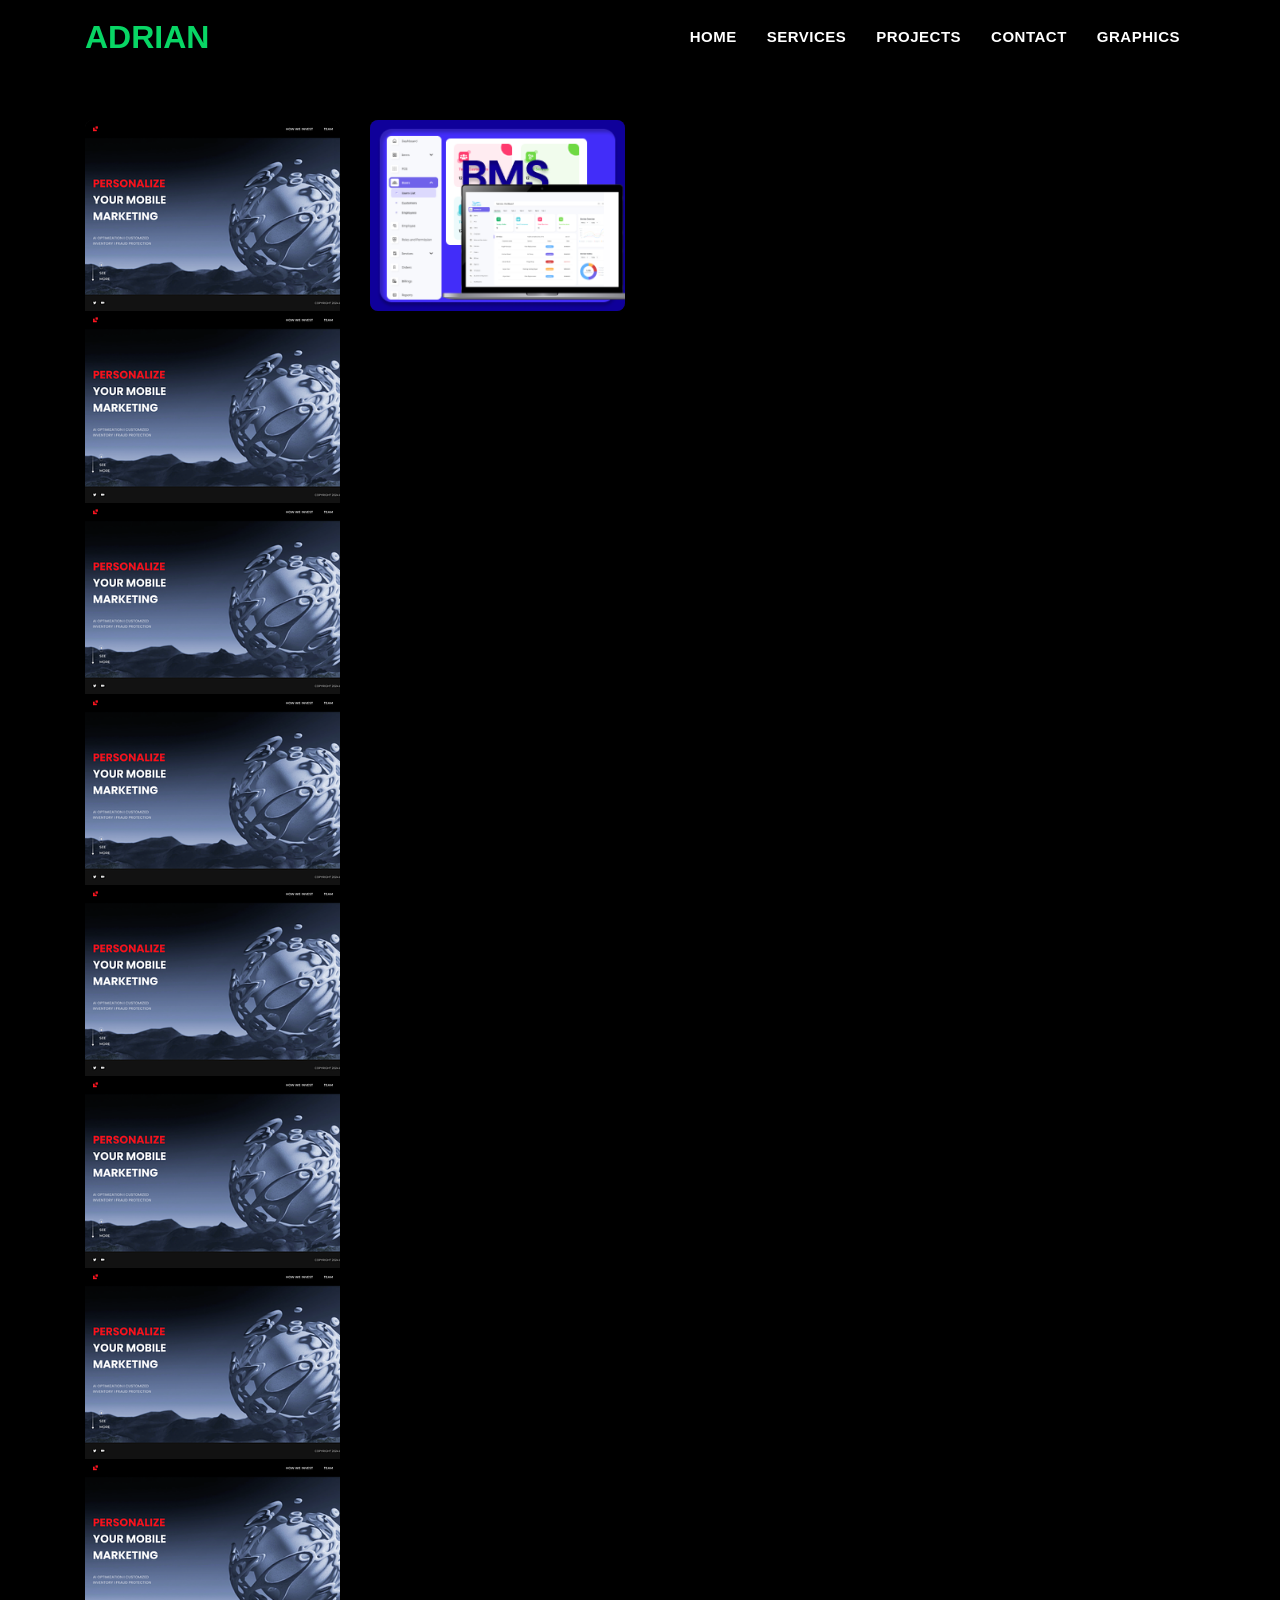
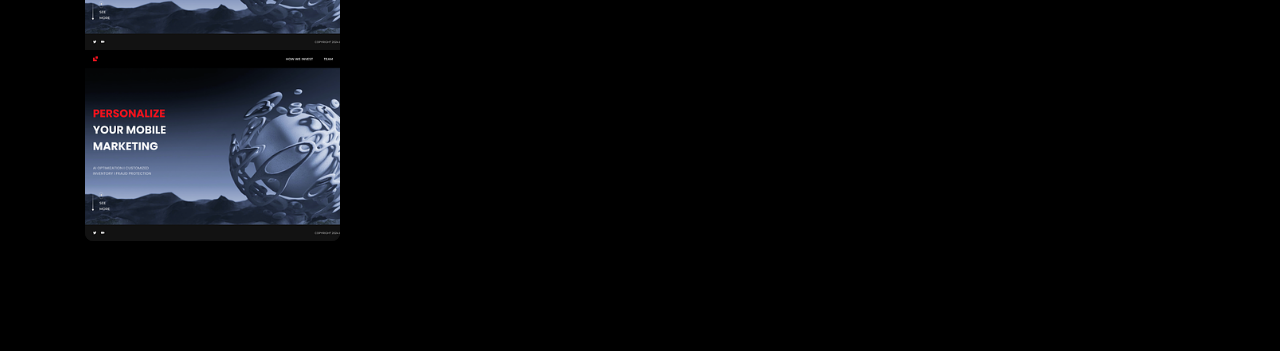
==== graphics.html @ 267a4283 "add" ====
<!DOCTYPE html>
<html lang="en">
	<head>
		<meta charset="utf-8">
    <meta name="viewport" content="width=device-width, initial-scale=1">
	<!-- Primary Meta Tags -->
<title>Adrian Kharel-Graphics</title>
<meta name="title" content="OG Image Generator &amp; Social Card Maker | Create Social Share Images | gleam.so">
<meta name="description" content="Create beautiful social share images (Open Graph/OG images) for your website and social media in seconds. No design skills needed.">
<meta name="keywords" content="og image generator, open graph image maker, social card maker, social share image generator, social media image creator, create social share images, social cards, social media images, open graph images, image generation">
<link rel="canonical" href="https://gleam.so">

<!-- Open Graph / Facebook -->
<meta property="og:type" content="website">
<meta property="og:url" content="https://www.facebook.com/adrian.kharel.11/">
<meta property="og:title" content="OG Image Generator &amp; Social Card Maker | Create Social Share Images | gleam.so">
<meta property="og:description" content="Create beautiful social share images (Open Graph/OG images) for your website and social media in seconds. No design skills needed.">
<meta property="og:image" content="https://gleam.so/og.png">



</head>
	<link rel="stylesheet" type="text/css" href="css/bootstrap.min.css">  
<link rel="icon" href="img/favicon.ico"/>		
<link rel="stylesheet" type="text/css" href="css/font-awesome.min.css">
<link rel="stylesheet" type="text/css" href="css/simple-line-icons.css">
<link rel="stylesheet" type="text/css" href="css/slicknav.css">
<link rel="stylesheet" type="text/css" href="css/owl.carousel.min.css">
<link rel="stylesheet" type="text/css" href="css/owl.theme.default.min.css">
<link rel="stylesheet" type="text/css" href="css/nivo-lightbox.css">
<link rel="stylesheet" type="text/css" href="css/animated-headline.css">
<link rel="stylesheet" type="text/css" href="css/normalize.css">
<link rel="stylesheet" type="text/css" href="css/animate.css">
<link rel="stylesheet" type="text/css" href="css/main.css">
<link rel="stylesheet" type="text/css" href="css/responsive.css">

  
      
		
		
		<!-- START NAVBAR -->
			<nav class="navbar navbar-toggleable-sm fixed-top navbar-light bg-faded site-navigation dark_bg_menu">
				<div class="container">
					<a class="navbar-brand" href="index.html"><p>ADRIAN</p></a>          
				    <button class="navbar-toggler" type="button" data-toggle="collapse" data-target="#navbarCollapse" aria-controls="navbarCollapse" aria-expanded="false" aria-label="Toggle navigation">
						<span class="navbar-toggler-icon"></span>
				    </button>
				    <div class="collapse navbar-collapse justify-content-end" id="navbarCollapse">
						<ul class="navbar-nav">
						  <li class="nav-item"><a class="nav-link" href="index.html">Home</a></li>
						 
						  <li class="nav-item"><a class="nav-link" href="#services">Services</a></li>						  			
						  <li class="nav-item"><a class="nav-link" href="#blog">Projects</a></li>			
						  <li class="nav-item"><a class="nav-link" href="#contact">Contact</a></li>
						  <li class="nav-item"><a class="nav-link" href="graphics.html">Graphics</a></li>
						</ul>
				    </div>
				</div>
			</nav>      
		<!-- END NAVBAR -->
		
	
	
		
		
		<section id="portfolio" class="section-padding">
    <div class="container">
        <div class="row">
            <div class="col-lg-3 col-md-4 col-sm-6 col-xs-12">
                <div class="portfolio-box">
                   
                        <img src="img/b2.png" class="img-responsive" alt="Portfolio Work 1">
                          <img src="img/b2.png" class="img-responsive" alt="Portfolio Work 1">
                            <img src="img/b2.png" class="img-responsive" alt="Portfolio Work 1">
                              <img src="img/b2.png" class="img-responsive" alt="Portfolio Work 1">
                                <img src="img/b2.png" class="img-responsive" alt="Portfolio Work 1">
                                  <img src="img/b2.png" class="img-responsive" alt="Portfolio Work 1">
                                    <img src="img/b2.png" class="img-responsive" alt="Portfolio Work 1">
                                      <img src="img/b2.png" class="img-responsive" alt="Portfolio Work 1">
                                        <img src="img/b2.png" class="img-responsive" alt="Portfolio Work 1">
                        <div class="portfolio-overlay">
                            <i class="fa fa-plus"></i>
                        </div>
                    </a>
                </div>
            </div>
            
            <div class="col-lg-3 col-md-4 col-sm-6 col-xs-12">
                <div class="portfolio-box">
                    <a href="img/b3.png" class="portfolio-link">
                        <img src="img/b4.png" class="img-responsive" alt="Portfolio Work 2">
                        <div class="portfolio-overlay"></div>
                    </a>
                </div>
            </div>

            </div>
    </div>
</section>

      

		<!-- jQuery first, then Popper.js, then Bootstrap JS -->
		<script src="js/jquery-min.js"></script>
<script src="js/popper.min.js"></script>
<script src="js/bootstrap.min.js"></script>
<script src="js/modernizr-2.8.3.min.js"></script>
<script src="js/particles.min.js"></script>
<script src="js/app.js"></script>
<script src="js/jquery.nav.js"></script>
<script src="js/smooth-scroll.js"></script>
<script src="js/owl.carousel.min.js"></script>
<script src="js/jquery.mixitup.js"></script>
<script src="js/animated-headline.js"></script>
<script src="js/jquery.counterup.min.js"></script>
<script src="js/waypoints.min.js"></script>
<script src="js/wow.js"></script>
<script src="js/jquery.easing.min.js"></script>
<script src="js/nivo-lightbox.js"></script>
<script src="js/form-contact.js"></script>
<script src="js/main.js"></script>
</script>
		
	</body>
</html>
---- css/animated-headline.css ----
.cd-title {
  position: relative;
}

.cd-intro {
  width: 90%;
  max-width: 768px;
  text-align: center;
}

.cd-intro {
  margin: 4em auto;
}
@media only screen and (min-width: 768px) {
  .cd-intro {
    margin: 5em auto;
  }
}
@media only screen and (min-width: 1170px) {
  .cd-intro {
    margin: 6em auto;
  }
}

.cd-words-wrapper {
  display: inline-block;
  position: relative;
  text-align: left;
}
.cd-words-wrapper b {
  display: inline-block;
  position: absolute;
  white-space: nowrap;
  left: 0;
  top: 0;
}
.cd-words-wrapper b.is-visible {
  position: relative;
}
.no-js .cd-words-wrapper b {
  opacity: 0;
}
.no-js .cd-words-wrapper b.is-visible {
  opacity: 1;
}

/* -------------------------------- 

xrotate-1 

-------------------------------- */
.cd-headline.rotate-1 .cd-words-wrapper {
  -webkit-perspective: 300px;
  -moz-perspective: 300px;
  perspective: 300px;
}
.cd-headline.rotate-1 b {
  opacity: 0;
  -webkit-transform-origin: 50% 100%;
  -moz-transform-origin: 50% 100%;
  -ms-transform-origin: 50% 100%;
  -o-transform-origin: 50% 100%;
  transform-origin: 50% 100%;
  -webkit-transform: rotateX(180deg);
  -moz-transform: rotateX(180deg);
  -ms-transform: rotateX(180deg);
  -o-transform: rotateX(180deg);
  transform: rotateX(180deg);
}
.cd-headline.rotate-1 b.is-visible {
  opacity: 1;
  -webkit-transform: rotateX(0deg);
  -moz-transform: rotateX(0deg);
  -ms-transform: rotateX(0deg);
  -o-transform: rotateX(0deg);
  transform: rotateX(0deg);
  -webkit-animation: cd-rotate-1-in 1.2s;
  -moz-animation: cd-rotate-1-in 1.2s;
  animation: cd-rotate-1-in 1.2s;
}
.cd-headline.rotate-1 b.is-hidden {
  -webkit-transform: rotateX(180deg);
  -moz-transform: rotateX(180deg);
  -ms-transform: rotateX(180deg);
  -o-transform: rotateX(180deg);
  transform: rotateX(180deg);
  -webkit-animation: cd-rotate-1-out 1.2s;
  -moz-animation: cd-rotate-1-out 1.2s;
  animation: cd-rotate-1-out 1.2s;
}

@-webkit-keyframes cd-rotate-1-in {
  0% {
    -webkit-transform: rotateX(180deg);
    opacity: 0;
  }
  35% {
    -webkit-transform: rotateX(120deg);
    opacity: 0;
  }
  65% {
    opacity: 0;
  }
  100% {
    -webkit-transform: rotateX(360deg);
    opacity: 1;
  }
}
@-moz-keyframes cd-rotate-1-in {
  0% {
    -moz-transform: rotateX(180deg);
    opacity: 0;
  }
  35% {
    -moz-transform: rotateX(120deg);
    opacity: 0;
  }
  65% {
    opacity: 0;
  }
  100% {
    -moz-transform: rotateX(360deg);
    opacity: 1;
  }
}
@keyframes cd-rotate-1-in {
  0% {
    -webkit-transform: rotateX(180deg);
    -moz-transform: rotateX(180deg);
    -ms-transform: rotateX(180deg);
    -o-transform: rotateX(180deg);
    transform: rotateX(180deg);
    opacity: 0;
  }
  35% {
    -webkit-transform: rotateX(120deg);
    -moz-transform: rotateX(120deg);
    -ms-transform: rotateX(120deg);
    -o-transform: rotateX(120deg);
    transform: rotateX(120deg);
    opacity: 0;
  }
  65% {
    opacity: 0;
  }
  100% {
    -webkit-transform: rotateX(360deg);
    -moz-transform: rotateX(360deg);
    -ms-transform: rotateX(360deg);
    -o-transform: rotateX(360deg);
    transform: rotateX(360deg);
    opacity: 1;
  }
}
@-webkit-keyframes cd-rotate-1-out {
  0% {
    -webkit-transform: rotateX(0deg);
    opacity: 1;
  }
  35% {
    -webkit-transform: rotateX(-40deg);
    opacity: 1;
  }
  65% {
    opacity: 0;
  }
  100% {
    -webkit-transform: rotateX(180deg);
    opacity: 0;
  }
}
@-moz-keyframes cd-rotate-1-out {
  0% {
    -moz-transform: rotateX(0deg);
    opacity: 1;
  }
  35% {
    -moz-transform: rotateX(-40deg);
    opacity: 1;
  }
  65% {
    opacity: 0;
  }
  100% {
    -moz-transform: rotateX(180deg);
    opacity: 0;
  }
}
@keyframes cd-rotate-1-out {
  0% {
    -webkit-transform: rotateX(0deg);
    -moz-transform: rotateX(0deg);
    -ms-transform: rotateX(0deg);
    -o-transform: rotateX(0deg);
    transform: rotateX(0deg);
    opacity: 1;
  }
  35% {
    -webkit-transform: rotateX(-40deg);
    -moz-transform: rotateX(-40deg);
    -ms-transform: rotateX(-40deg);
    -o-transform: rotateX(-40deg);
    transform: rotateX(-40deg);
    opacity: 1;
  }
  65% {
    opacity: 0;
  }
  100% {
    -webkit-transform: rotateX(180deg);
    -moz-transform: rotateX(180deg);
    -ms-transform: rotateX(180deg);
    -o-transform: rotateX(180deg);
    transform: rotateX(180deg);
    opacity: 0;
  }
}
/* -------------------------------- 

xtype 

-------------------------------- */
.cd-headline.type .cd-words-wrapper {
  vertical-align: top;
  overflow: hidden;
}
.cd-headline.type .cd-words-wrapper::after {
  /* vertical bar */
  content: '';
  position: absolute;
  right: 0;
  top: 50%;
  bottom: auto;
  -webkit-transform: translateY(-50%);
  -moz-transform: translateY(-50%);
  -ms-transform: translateY(-50%);
  -o-transform: translateY(-50%);
  transform: translateY(-50%);
  height: 90%;
  width: 1px;
  background-color: #aebcb9;
}
.cd-headline.type .cd-words-wrapper.waiting::after {
  -webkit-animation: cd-pulse 1s infinite;
  -moz-animation: cd-pulse 1s infinite;
  animation: cd-pulse 1s infinite;
}
.cd-headline.type .cd-words-wrapper.selected {
  background-color: #aebcb9;
}
.cd-headline.type .cd-words-wrapper.selected::after {
  visibility: hidden;
}
.cd-headline.type .cd-words-wrapper.selected b {
  color: #0d0d0d;
}
.cd-headline.type b {
  visibility: hidden;
}
.cd-headline.type b.is-visible {
  visibility: visible;
}
.cd-headline.type i {
  position: absolute;
  visibility: hidden;
}
.cd-headline.type i.in {
  position: relative;
  visibility: visible;
}

@-webkit-keyframes cd-pulse {
  0% {
    -webkit-transform: translateY(-50%) scale(1);
    opacity: 1;
  }
  40% {
    -webkit-transform: translateY(-50%) scale(0.9);
    opacity: 0;
  }
  100% {
    -webkit-transform: translateY(-50%) scale(0);
    opacity: 0;
  }
}
@-moz-keyframes cd-pulse {
  0% {
    -moz-transform: translateY(-50%) scale(1);
    opacity: 1;
  }
  40% {
    -moz-transform: translateY(-50%) scale(0.9);
    opacity: 0;
  }
  100% {
    -moz-transform: translateY(-50%) scale(0);
    opacity: 0;
  }
}
@keyframes cd-pulse {
  0% {
    -webkit-transform: translateY(-50%) scale(1);
    -moz-transform: translateY(-50%) scale(1);
    -ms-transform: translateY(-50%) scale(1);
    -o-transform: translateY(-50%) scale(1);
    transform: translateY(-50%) scale(1);
    opacity: 1;
  }
  40% {
    -webkit-transform: translateY(-50%) scale(0.9);
    -moz-transform: translateY(-50%) scale(0.9);
    -ms-transform: translateY(-50%) scale(0.9);
    -o-transform: translateY(-50%) scale(0.9);
    transform: translateY(-50%) scale(0.9);
    opacity: 0;
  }
  100% {
    -webkit-transform: translateY(-50%) scale(0);
    -moz-transform: translateY(-50%) scale(0);
    -ms-transform: translateY(-50%) scale(0);
    -o-transform: translateY(-50%) scale(0);
    transform: translateY(-50%) scale(0);
    opacity: 0;
  }
}
/* -------------------------------- 

xrotate-2 

-------------------------------- */
.cd-headline.rotate-2 .cd-words-wrapper {
  -webkit-perspective: 300px;
  -moz-perspective: 300px;
  perspective: 300px;
}
.cd-headline.rotate-2 i, .cd-headline.rotate-2 em {
  display: inline-block;
  -webkit-backface-visibility: hidden;
  backface-visibility: hidden;
}
.cd-headline.rotate-2 b {
  opacity: 0;
}
.cd-headline.rotate-2 i {
  -webkit-transform-style: preserve-3d;
  -moz-transform-style: preserve-3d;
  -ms-transform-style: preserve-3d;
  -o-transform-style: preserve-3d;
  transform-style: preserve-3d;
  -webkit-transform: translateZ(-20px) rotateX(90deg);
  -moz-transform: translateZ(-20px) rotateX(90deg);
  -ms-transform: translateZ(-20px) rotateX(90deg);
  -o-transform: translateZ(-20px) rotateX(90deg);
  transform: translateZ(-20px) rotateX(90deg);
  opacity: 0;
}
.is-visible .cd-headline.rotate-2 i {
  opacity: 1;
}
.cd-headline.rotate-2 i.in {
  -webkit-animation: cd-rotate-2-in 0.4s forwards;
  -moz-animation: cd-rotate-2-in 0.4s forwards;
  animation: cd-rotate-2-in 0.4s forwards;
}
.cd-headline.rotate-2 i.out {
  -webkit-animation: cd-rotate-2-out 0.4s forwards;
  -moz-animation: cd-rotate-2-out 0.4s forwards;
  animation: cd-rotate-2-out 0.4s forwards;
}
.cd-headline.rotate-2 em {
  -webkit-transform: translateZ(20px);
  -moz-transform: translateZ(20px);
  -ms-transform: translateZ(20px);
  -o-transform: translateZ(20px);
  transform: translateZ(20px);
}

.no-csstransitions .cd-headline.rotate-2 i {
  -webkit-transform: rotateX(0deg);
  -moz-transform: rotateX(0deg);
  -ms-transform: rotateX(0deg);
  -o-transform: rotateX(0deg);
  transform: rotateX(0deg);
  opacity: 0;
}
.no-csstransitions .cd-headline.rotate-2 i em {
  -webkit-transform: scale(1);
  -moz-transform: scale(1);
  -ms-transform: scale(1);
  -o-transform: scale(1);
  transform: scale(1);
}

.no-csstransitions .cd-headline.rotate-2 .is-visible i {
  opacity: 1;
}

@-webkit-keyframes cd-rotate-2-in {
  0% {
    opacity: 0;
    -webkit-transform: translateZ(-20px) rotateX(90deg);
  }
  60% {
    opacity: 1;
    -webkit-transform: translateZ(-20px) rotateX(-10deg);
  }
  100% {
    opacity: 1;
    -webkit-transform: translateZ(-20px) rotateX(0deg);
  }
}
@-moz-keyframes cd-rotate-2-in {
  0% {
    opacity: 0;
    -moz-transform: translateZ(-20px) rotateX(90deg);
  }
  60% {
    opacity: 1;
    -moz-transform: translateZ(-20px) rotateX(-10deg);
  }
  100% {
    opacity: 1;
    -moz-transform: translateZ(-20px) rotateX(0deg);
  }
}
@keyframes cd-rotate-2-in {
  0% {
    opacity: 0;
    -webkit-transform: translateZ(-20px) rotateX(90deg);
    -moz-transform: translateZ(-20px) rotateX(90deg);
    -ms-transform: translateZ(-20px) rotateX(90deg);
    -o-transform: translateZ(-20px) rotateX(90deg);
    transform: translateZ(-20px) rotateX(90deg);
  }
  60% {
    opacity: 1;
    -webkit-transform: translateZ(-20px) rotateX(-10deg);
    -moz-transform: translateZ(-20px) rotateX(-10deg);
    -ms-transform: translateZ(-20px) rotateX(-10deg);
    -o-transform: translateZ(-20px) rotateX(-10deg);
    transform: translateZ(-20px) rotateX(-10deg);
  }
  100% {
    opacity: 1;
    -webkit-transform: translateZ(-20px) rotateX(0deg);
    -moz-transform: translateZ(-20px) rotateX(0deg);
    -ms-transform: translateZ(-20px) rotateX(0deg);
    -o-transform: translateZ(-20px) rotateX(0deg);
    transform: translateZ(-20px) rotateX(0deg);
  }
}
@-webkit-keyframes cd-rotate-2-out {
  0% {
    opacity: 1;
    -webkit-transform: translateZ(-20px) rotateX(0);
  }
  60% {
    opacity: 0;
    -webkit-transform: translateZ(-20px) rotateX(-100deg);
  }
  100% {
    opacity: 0;
    -webkit-transform: translateZ(-20px) rotateX(-90deg);
  }
}
@-moz-keyframes cd-rotate-2-out {
  0% {
    opacity: 1;
    -moz-transform: translateZ(-20px) rotateX(0);
  }
  60% {
    opacity: 0;
    -moz-transform: translateZ(-20px) rotateX(-100deg);
  }
  100% {
    opacity: 0;
    -moz-transform: translateZ(-20px) rotateX(-90deg);
  }
}
@keyframes cd-rotate-2-out {
  0% {
    opacity: 1;
    -webkit-transform: translateZ(-20px) rotateX(0);
    -moz-transform: translateZ(-20px) rotateX(0);
    -ms-transform: translateZ(-20px) rotateX(0);
    -o-transform: translateZ(-20px) rotateX(0);
    transform: translateZ(-20px) rotateX(0);
  }
  60% {
    opacity: 0;
    -webkit-transform: translateZ(-20px) rotateX(-100deg);
    -moz-transform: translateZ(-20px) rotateX(-100deg);
    -ms-transform: translateZ(-20px) rotateX(-100deg);
    -o-transform: translateZ(-20px) rotateX(-100deg);
    transform: translateZ(-20px) rotateX(-100deg);
  }
  100% {
    opacity: 0;
    -webkit-transform: translateZ(-20px) rotateX(-90deg);
    -moz-transform: translateZ(-20px) rotateX(-90deg);
    -ms-transform: translateZ(-20px) rotateX(-90deg);
    -o-transform: translateZ(-20px) rotateX(-90deg);
    transform: translateZ(-20px) rotateX(-90deg);
  }
}
/* -------------------------------- 

xloading-bar 

-------------------------------- */
.cd-headline.loading-bar span {
  display: inline-block;
  padding: .2em 0;
}
.cd-headline.loading-bar .cd-words-wrapper {
  overflow: hidden;
  vertical-align: top;
}
.cd-headline.loading-bar .cd-words-wrapper::after {
  /* loading bar */
  content: '';
  position: absolute;
  left: 0;
  bottom: 0;
  height: 3px;
  width: 0;
  background: #0096a7;
  z-index: 2;
  -webkit-transition: width 0.3s -0.1s;
  -moz-transition: width 0.3s -0.1s;
  transition: width 0.3s -0.1s;
}
.cd-headline.loading-bar .cd-words-wrapper.is-loading::after {
  width: 100%;
  -webkit-transition: width 3s;
  -moz-transition: width 3s;
  transition: width 3s;
}
.cd-headline.loading-bar b {
  top: .2em;
  opacity: 0;
  -webkit-transition: opacity 0.3s;
  -moz-transition: opacity 0.3s;
  transition: opacity 0.3s;
}
.cd-headline.loading-bar b.is-visible {
  opacity: 1;
  top: 0;
}

/* -------------------------------- 

xslide 

-------------------------------- */
.cd-headline.slide span {
  display: inline-block;
  padding: .2em 0;
}
.cd-headline.slide .cd-words-wrapper {
  overflow: hidden;
  vertical-align: top;
}
.cd-headline.slide b {
  opacity: 0;
  top: .2em;
}
.cd-headline.slide b.is-visible {
  top: 0;
  opacity: 1;
  -webkit-animation: slide-in 0.6s;
  -moz-animation: slide-in 0.6s;
  animation: slide-in 0.6s;
}
.cd-headline.slide b.is-hidden {
  -webkit-animation: slide-out 0.6s;
  -moz-animation: slide-out 0.6s;
  animation: slide-out 0.6s;
}

@-webkit-keyframes slide-in {
  0% {
    opacity: 0;
    -webkit-transform: translateY(-100%);
  }
  60% {
    opacity: 1;
    -webkit-transform: translateY(20%);
  }
  100% {
    opacity: 1;
    -webkit-transform: translateY(0);
  }
}
@-moz-keyframes slide-in {
  0% {
    opacity: 0;
    -moz-transform: translateY(-100%);
  }
  60% {
    opacity: 1;
    -moz-transform: translateY(20%);
  }
  100% {
    opacity: 1;
    -moz-transform: translateY(0);
  }
}
@keyframes slide-in {
  0% {
    opacity: 0;
    -webkit-transform: translateY(-100%);
    -moz-transform: translateY(-100%);
    -ms-transform: translateY(-100%);
    -o-transform: translateY(-100%);
    transform: translateY(-100%);
  }
  60% {
    opacity: 1;
    -webkit-transform: translateY(20%);
    -moz-transform: translateY(20%);
    -ms-transform: translateY(20%);
    -o-transform: translateY(20%);
    transform: translateY(20%);
  }
  100% {
    opacity: 1;
    -webkit-transform: translateY(0);
    -moz-transform: translateY(0);
    -ms-transform: translateY(0);
    -o-transform: translateY(0);
    transform: translateY(0);
  }
}
@-webkit-keyframes slide-out {
  0% {
    opacity: 1;
    -webkit-transform: translateY(0);
  }
  60% {
    opacity: 0;
    -webkit-transform: translateY(120%);
  }
  100% {
    opacity: 0;
    -webkit-transform: translateY(100%);
  }
}
@-moz-keyframes slide-out {
  0% {
    opacity: 1;
    -moz-transform: translateY(0);
  }
  60% {
    opacity: 0;
    -moz-transform: translateY(120%);
  }
  100% {
    opacity: 0;
    -moz-transform: translateY(100%);
  }
}
@keyframes slide-out {
  0% {
    opacity: 1;
    -webkit-transform: translateY(0);
    -moz-transform: translateY(0);
    -ms-transform: translateY(0);
    -o-transform: translateY(0);
    transform: translateY(0);
  }
  60% {
    opacity: 0;
    -webkit-transform: translateY(120%);
    -moz-transform: translateY(120%);
    -ms-transform: translateY(120%);
    -o-transform: translateY(120%);
    transform: translateY(120%);
  }
  100% {
    opacity: 0;
    -webkit-transform: translateY(100%);
    -moz-transform: translateY(100%);
    -ms-transform: translateY(100%);
    -o-transform: translateY(100%);
    transform: translateY(100%);
  }
}
/* -------------------------------- 

xclip 

-------------------------------- */
.cd-headline.clip span {
  display: inline-block;
  padding: .2em 0;
}
.cd-headline.clip .cd-words-wrapper {
  overflow: hidden;
  vertical-align: top;
}
.cd-headline.clip .cd-words-wrapper::after {
  /* line */
  content: '';
  position: absolute;
  top: 0;
  right: 0;
  width: 2px;
  height: 100%;
  background-color: #aebcb9;
}
.cd-headline.clip b {
  opacity: 0;
}
.cd-headline.clip b.is-visible {
  opacity: 1;
}

/* -------------------------------- 

xzoom 

-------------------------------- */
.cd-headline.zoom .cd-words-wrapper {
  -webkit-perspective: 300px;
  -moz-perspective: 300px;
  perspective: 300px;
}
.cd-headline.zoom b {
  opacity: 0;
}
.cd-headline.zoom b.is-visible {
  opacity: 1;
  -webkit-animation: zoom-in 0.8s;
  -moz-animation: zoom-in 0.8s;
  animation: zoom-in 0.8s;
}
.cd-headline.zoom b.is-hidden {
  -webkit-animation: zoom-out 0.8s;
  -moz-animation: zoom-out 0.8s;
  animation: zoom-out 0.8s;
}

@-webkit-keyframes zoom-in {
  0% {
    opacity: 0;
    -webkit-transform: translateZ(100px);
  }
  100% {
    opacity: 1;
    -webkit-transform: translateZ(0);
  }
}
@-moz-keyframes zoom-in {
  0% {
    opacity: 0;
    -moz-transform: translateZ(100px);
  }
  100% {
    opacity: 1;
    -moz-transform: translateZ(0);
  }
}
@keyframes zoom-in {
  0% {
    opacity: 0;
    -webkit-transform: translateZ(100px);
    -moz-transform: translateZ(100px);
    -ms-transform: translateZ(100px);
    -o-transform: translateZ(100px);
    transform: translateZ(100px);
  }
  100% {
    opacity: 1;
    -webkit-transform: translateZ(0);
    -moz-transform: translateZ(0);
    -ms-transform: translateZ(0);
    -o-transform: translateZ(0);
    transform: translateZ(0);
  }
}
@-webkit-keyframes zoom-out {
  0% {
    opacity: 1;
    -webkit-transform: translateZ(0);
  }
  100% {
    opacity: 0;
    -webkit-transform: translateZ(-100px);
  }
}
@-moz-keyframes zoom-out {
  0% {
    opacity: 1;
    -moz-transform: translateZ(0);
  }
  100% {
    opacity: 0;
    -moz-transform: translateZ(-100px);
  }
}
@keyframes zoom-out {
  0% {
    opacity: 1;
    -webkit-transform: translateZ(0);
    -moz-transform: translateZ(0);
    -ms-transform: translateZ(0);
    -o-transform: translateZ(0);
    transform: translateZ(0);
  }
  100% {
    opacity: 0;
    -webkit-transform: translateZ(-100px);
    -moz-transform: translateZ(-100px);
    -ms-transform: translateZ(-100px);
    -o-transform: translateZ(-100px);
    transform: translateZ(-100px);
  }
}
/* -------------------------------- 

xrotate-3 

-------------------------------- */
.cd-headline.rotate-3 .cd-words-wrapper {
  -webkit-perspective: 300px;
  -moz-perspective: 300px;
  perspective: 300px;
}
.cd-headline.rotate-3 b {
  opacity: 0;
}
.cd-headline.rotate-3 i {
  display: inline-block;
  -webkit-transform: rotateY(180deg);
  -moz-transform: rotateY(180deg);
  -ms-transform: rotateY(180deg);
  -o-transform: rotateY(180deg);
  transform: rotateY(180deg);
  -webkit-backface-visibility: hidden;
  backface-visibility: hidden;
}
.is-visible .cd-headline.rotate-3 i {
  -webkit-transform: rotateY(0deg);
  -moz-transform: rotateY(0deg);
  -ms-transform: rotateY(0deg);
  -o-transform: rotateY(0deg);
  transform: rotateY(0deg);
}
.cd-headline.rotate-3 i.in {
  -webkit-animation: cd-rotate-3-in 0.6s forwards;
  -moz-animation: cd-rotate-3-in 0.6s forwards;
  animation: cd-rotate-3-in 0.6s forwards;
}
.cd-headline.rotate-3 i.out {
  -webkit-animation: cd-rotate-3-out 0.6s forwards;
  -moz-animation: cd-rotate-3-out 0.6s forwards;
  animation: cd-rotate-3-out 0.6s forwards;
}

.no-csstransitions .cd-headline.rotate-3 i {
  -webkit-transform: rotateY(0deg);
  -moz-transform: rotateY(0deg);
  -ms-transform: rotateY(0deg);
  -o-transform: rotateY(0deg);
  transform: rotateY(0deg);
  opacity: 0;
}

.no-csstransitions .cd-headline.rotate-3 .is-visible i {
  opacity: 1;
}

@-webkit-keyframes cd-rotate-3-in {
  0% {
    -webkit-transform: rotateY(180deg);
  }
  100% {
    -webkit-transform: rotateY(0deg);
  }
}
@-moz-keyframes cd-rotate-3-in {
  0% {
    -moz-transform: rotateY(180deg);
  }
  100% {
    -moz-transform: rotateY(0deg);
  }
}
@keyframes cd-rotate-3-in {
  0% {
    -webkit-transform: rotateY(180deg);
    -moz-transform: rotateY(180deg);
    -ms-transform: rotateY(180deg);
    -o-transform: rotateY(180deg);
    transform: rotateY(180deg);
  }
  100% {
    -webkit-transform: rotateY(0deg);
    -moz-transform: rotateY(0deg);
    -ms-transform: rotateY(0deg);
    -o-transform: rotateY(0deg);
    transform: rotateY(0deg);
  }
}
@-webkit-keyframes cd-rotate-3-out {
  0% {
    -webkit-transform: rotateY(0);
  }
  100% {
    -webkit-transform: rotateY(-180deg);
  }
}
@-moz-keyframes cd-rotate-3-out {
  0% {
    -moz-transform: rotateY(0);
  }
  100% {
    -moz-transform: rotateY(-180deg);
  }
}
@keyframes cd-rotate-3-out {
  0% {
    -webkit-transform: rotateY(0);
    -moz-transform: rotateY(0);
    -ms-transform: rotateY(0);
    -o-transform: rotateY(0);
    transform: rotateY(0);
  }
  100% {
    -webkit-transform: rotateY(-180deg);
    -moz-transform: rotateY(-180deg);
    -ms-transform: rotateY(-180deg);
    -o-transform: rotateY(-180deg);
    transform: rotateY(-180deg);
  }
}
/* -------------------------------- 

xscale 

-------------------------------- */
.cd-headline.scale b {
  opacity: 0;
}
.cd-headline.scale i {
  display: inline-block;
  opacity: 0;
  -webkit-transform: scale(0);
  -moz-transform: scale(0);
  -ms-transform: scale(0);
  -o-transform: scale(0);
  transform: scale(0);
}
.is-visible .cd-headline.scale i {
  opacity: 1;
}
.cd-headline.scale i.in {
  -webkit-animation: scale-up 0.6s forwards;
  -moz-animation: scale-up 0.6s forwards;
  animation: scale-up 0.6s forwards;
}
.cd-headline.scale i.out {
  -webkit-animation: scale-down 0.6s forwards;
  -moz-animation: scale-down 0.6s forwards;
  animation: scale-down 0.6s forwards;
}

.no-csstransitions .cd-headline.scale i {
  -webkit-transform: scale(1);
  -moz-transform: scale(1);
  -ms-transform: scale(1);
  -o-transform: scale(1);
  transform: scale(1);
  opacity: 0;
}

.no-csstransitions .cd-headline.scale .is-visible i {
  opacity: 1;
}

@-webkit-keyframes scale-up {
  0% {
    -webkit-transform: scale(0);
    opacity: 0;
  }
  60% {
    -webkit-transform: scale(1.2);
    opacity: 1;
  }
  100% {
    -webkit-transform: scale(1);
    opacity: 1;
  }
}
@-moz-keyframes scale-up {
  0% {
    -moz-transform: scale(0);
    opacity: 0;
  }
  60% {
    -moz-transform: scale(1.2);
    opacity: 1;
  }
  100% {
    -moz-transform: scale(1);
    opacity: 1;
  }
}
@keyframes scale-up {
  0% {
    -webkit-transform: scale(0);
    -moz-transform: scale(0);
    -ms-transform: scale(0);
    -o-transform: scale(0);
    transform: scale(0);
    opacity: 0;
  }
  60% {
    -webkit-transform: scale(1.2);
    -moz-transform: scale(1.2);
    -ms-transform: scale(1.2);
    -o-transform: scale(1.2);
    transform: scale(1.2);
    opacity: 1;
  }
  100% {
    -webkit-transform: scale(1);
    -moz-transform: scale(1);
    -ms-transform: scale(1);
    -o-transform: scale(1);
    transform: scale(1);
    opacity: 1;
  }
}
@-webkit-keyframes scale-down {
  0% {
    -webkit-transform: scale(1);
    opacity: 1;
  }
  60% {
    -webkit-transform: scale(0);
    opacity: 0;
  }
}
@-moz-keyframes scale-down {
  0% {
    -moz-transform: scale(1);
    opacity: 1;
  }
  60% {
    -moz-transform: scale(0);
    opacity: 0;
  }
}
@keyframes scale-down {
  0% {
    -webkit-transform: scale(1);
    -moz-transform: scale(1);
    -ms-transform: scale(1);
    -o-transform: scale(1);
    transform: scale(1);
    opacity: 1;
  }
  60% {
    -webkit-transform: scale(0);
    -moz-transform: scale(0);
    -ms-transform: scale(0);
    -o-transform: scale(0);
    transform: scale(0);
    opacity: 0;
  }
}
/* -------------------------------- 

xpush 

-------------------------------- */
.cd-headline.push b {
  opacity: 0;
}
.cd-headline.push b.is-visible {
  opacity: 1;
  -webkit-animation: push-in 0.6s;
  -moz-animation: push-in 0.6s;
  animation: push-in 0.6s;
}
.cd-headline.push b.is-hidden {
  -webkit-animation: push-out 0.6s;
  -moz-animation: push-out 0.6s;
  animation: push-out 0.6s;
}

@-webkit-keyframes push-in {
  0% {
    opacity: 0;
    -webkit-transform: translateX(-100%);
  }
  60% {
    opacity: 1;
    -webkit-transform: translateX(10%);
  }
  100% {
    opacity: 1;
    -webkit-transform: translateX(0);
  }
}
@-moz-keyframes push-in {
  0% {
    opacity: 0;
    -moz-transform: translateX(-100%);
  }
  60% {
    opacity: 1;
    -moz-transform: translateX(10%);
  }
  100% {
    opacity: 1;
    -moz-transform: translateX(0);
  }
}
@keyframes push-in {
  0% {
    opacity: 0;
    -webkit-transform: translateX(-100%);
    -moz-transform: translateX(-100%);
    -ms-transform: translateX(-100%);
    -o-transform: translateX(-100%);
    transform: translateX(-100%);
  }
  60% {
    opacity: 1;
    -webkit-transform: translateX(10%);
    -moz-transform: translateX(10%);
    -ms-transform: translateX(10%);
    -o-transform: translateX(10%);
    transform: translateX(10%);
  }
  100% {
    opacity: 1;
    -webkit-transform: translateX(0);
    -moz-transform: translateX(0);
    -ms-transform: translateX(0);
    -o-transform: translateX(0);
    transform: translateX(0);
  }
}
@-webkit-keyframes push-out {
  0% {
    opacity: 1;
    -webkit-transform: translateX(0);
  }
  60% {
    opacity: 0;
    -webkit-transform: translateX(110%);
  }
  100% {
    opacity: 0;
    -webkit-transform: translateX(100%);
  }
}
@-moz-keyframes push-out {
  0% {
    opacity: 1;
    -moz-transform: translateX(0);
  }
  60% {
    opacity: 0;
    -moz-transform: translateX(110%);
  }
  100% {
    opacity: 0;
    -moz-transform: translateX(100%);
  }
}
@keyframes push-out {
  0% {
    opacity: 1;
    -webkit-transform: translateX(0);
    -moz-transform: translateX(0);
    -ms-transform: translateX(0);
    -o-transform: translateX(0);
    transform: translateX(0);
  }
  60% {
    opacity: 0;
    -webkit-transform: translateX(110%);
    -moz-transform: translateX(110%);
    -ms-transform: translateX(110%);
    -o-transform: translateX(110%);
    transform: translateX(110%);
  }
  100% {
    opacity: 0;
    -webkit-transform: translateX(100%);
    -moz-transform: translateX(100%);
    -ms-transform: translateX(100%);
    -o-transform: translateX(100%);
    transform: translateX(100%);
  }
}
---- css/main.css ----
/***************************************
========================================

	Author Name   : Themeplaza
	This is HTML5 template
	Template Name : Roton Personal Portfolio Template
	Version: 1.0
	
****************************************
=======================================/


/* ----------------------------------------------------------------

 ==> Table Of Content

	01. Default
	02. Header
	03. Banner
	04. About
	05. Service
	06. Portfolio 
	07. Resume
	08. Testimonial
	09. Blog
	10. Contact
	11. Footer
 

---------------------------------------------------------------- */
/* ==========================================================================
01. Start Default CSS Area
========================================================================== */
html{
	overflow-x: hidden;
}
body{
	font-family: 'Poppins', sans-serif;
    font-size: 15px;
    line-height: 26px;
    font-weight: 400;
    letter-spacing: 0.5px;
    color: #333333;
    overflow-x: hidden;
}
h1,
h2,
h3,
h4,
h5,
h6{
	color: #333333;
	font-weight: 600;
}
.fw_300{
	font-weight: 300;
}
.fw_600{
	font-weight: 600;
}
a{
	-webkit-transition: all 0.2s linear;
	-moz-transition: all 0.2s linear;
	-o-transition: all 0.2s linear;
	transition: all 0.2s linear;
}
a:hover{
	text-decoration: none;
}
a a:focus{
	outline: none;
}
img{
    max-width: 100%;
	height: auto;
}
p{
	font-weight: 400;
	font-family: 'Poppins', sans-serif;
    margin: 0;
    font-size: 15px;
    color: #333333;
    letter-spacing: 0;
}
ul, ol{
	list-style: outside none none;
	margin: 0;
	padding: 0;
}
ul li, ol li{
	list-style: none;
}
.gray_bg{
	background: #fcfcfc;
}
.dark_bg{
	background: #000;
}
/*START PRELOADER DESIGN*/
.preloader {
  position: fixed;
  left: 0;
  width: 0;
  height: 100%;
  width: 100%;
  text-align: center;
  z-index: 9999999;
  background-color: transparent;
  -webkit-transition: .9s;
  transition: .9s;
}

.preloader .loader {
  -webkit-transition: 0.5s;
  transition: 0.5s;
  position: absolute;
  width: 90px;
  height: 90px;
  border-radius: 50%;
  display: inline-block;
  left: 0;
  right: 0;
  margin: 0 auto;
  top: 45%;
  -webkit-transform: translateY(-45%);
          transform: translateY(-45%);
}

.preloader .loader .loader-outter {
  position: absolute;
  border: 4px solid #08d665;
  border-left-color: transparent;
  border-bottom: 0;
  width: 100%;
  height: 100%;
  border-radius: 50%;
  -webkit-animation: loader-outter 1s cubic-bezier(0.42, 0.61, 0.58, 0.41) infinite;
          animation: loader-outter 1s cubic-bezier(0.42, 0.61, 0.58, 0.41) infinite;
}

.preloader .loader .loader-inner {
  position: absolute;
  border: 4px solid #08d665;
  border-radius: 50%;
  width: 60px;
  height: 60px;
  left: calc(50% - 30px);
  top: calc(50% - 30px);
  border-right: 0;
  border-top-color: transparent;
  -webkit-animation: loader-inner 1s cubic-bezier(0.42, 0.61, 0.58, 0.41) infinite;
          animation: loader-inner 1s cubic-bezier(0.42, 0.61, 0.58, 0.41) infinite;
}

.preloader .loader span {
  display: inline-block;
  position: absolute;
  left: 0;
  right: 0;
  margin: 0 auto;
  top: 50%;
  -webkit-transform: translateY(-50%);
          transform: translateY(-50%);
  color: #08d665;
  font-size: 25px;
  font-weight: 700;
}

.preloader::before, .preloader::after {
  content: '';
  position: absolute;
  left: 0;
  top: 0;
  width: 60%;
  height: 100%;
  z-index: -1;
  background: #fff;
  -webkit-transition: .9s;
  transition: .9s;
}

.preloader::after {
  left: auto;
  right: 0;
}

.preloader.preloader-deactivate {
  visibility: hidden;
}

.preloader.preloader-deactivate::after, .preloader.preloader-deactivate::before {
  width: 0;
}

.preloader.preloader-deactivate .loader {
  opacity: 0;
  visibility: hidden;
}

@-webkit-keyframes loader-outter {
  0% {
    -webkit-transform: rotate(0deg);
            transform: rotate(0deg);
  }
  100% {
    -webkit-transform: rotate(360deg);
            transform: rotate(360deg);
  }
}

@keyframes loader-outter {
  0% {
    -webkit-transform: rotate(0deg);
            transform: rotate(0deg);
  }
  100% {
    -webkit-transform: rotate(360deg);
            transform: rotate(360deg);
  }
}

@-webkit-keyframes loader-inner {
  0% {
    -webkit-transform: rotate(0deg);
            transform: rotate(0deg);
  }
  100% {
    -webkit-transform: rotate(-360deg);
            transform: rotate(-360deg);
  }
}

@keyframes loader-inner {
  0% {
    -webkit-transform: rotate(0deg);
            transform: rotate(0deg);
  }
  100% {
    -webkit-transform: rotate(-360deg);
            transform: rotate(-360deg);
  }
}
/* END PRELOADER DESIGN*/

.hero-heading{
	font-size: 48px;
	font-weight: 700;
	color: #fff;
	text-transform: capitalize;
	line-height: 70px;
	letter-spacing: 0.1rem;
}
.hero-sub-heading{
	font-size: 20px;
	font-weight: 400;
	color: #e6e6e6;
	line-height: 45px;
	letter-spacing: 0.1rem;
}
.section-titile-bg{
	display: inline;
	font-size: 115px;
	font-weight: 700;
	height: 100%;
	left: -173px;
	opacity: 0.1;
	position: absolute;
	top: -14px;
	width: 100%;
	text-align: center;
}
.section-title-header p{
	text-align: center;
	font-weight: 400;
	line-height: 26px;
	padding-bottom: 36px;
}
.section-title{
    color: #222;
	text-transform: uppercase;
    font-size: 40px;
    text-align: center;
    letter-spacing: 0.4px;
    line-height: 1;
    margin-bottom: 60px;
    font-weight: 600;
}
.dark_bg .section-title{
	color: #fff;
}
.section-title span{
	color: #08d665;
}
.btn{
    font-size: 14px;
    padding: 10px 22px;
    border-radius: 0px;
    cursor: pointer;
    font-weight: 400;
    color: #fff;
    border-radius: 30px;
    text-transform: capitalize;
    -webkit-transition: all 0.2s linear;
    -moz-transition: all 0.2s linear;
    -o-transition: all 0.2s linear;
    transition: all 0.2s linear;
    display: inline-block;
}
.btn:focus,
.btn:active{
	box-shadow: none;
	outline: none;
	color: #fff;
}
.btn-common{
	font-size: 14px;
    padding: 10px 30px;
    border-radius: 0px;
    cursor: pointer;
    font-weight: 400;
    color: #fff;
    border-radius: 30px;
    text-transform: uppercase;
    -webkit-transition: all 0.2s linear;
    -moz-transition: all 0.2s linear;
    -o-transition: all 0.2s linear;
    transition: all 0.2s linear;
    display: inline-block;
	background-color: #08d665;
	position: relative;
	z-index: 1;
}
button:focus{
	outline: none !important;
}
.btn.btn-secondary{
    background: #08d665;
    border-color: #08d665;
    color: #fff;
}
.btn.btn-secondary:hover{
    box-shadow: 1px 5px 12px rgba(0,0,0, 0.15);
}
.btn-secondary.banner_btn{
    background: #08d665;
    border-color: #08d665;
	color: #fff;
    text-transform: capitalize;
    margin-top: 30px;
	padding: 12px 32px;
}
.btn-primary{
    background: #08d665;
    border-color: #08d665;
	color: #fff;
    text-transform: capitalize;
    margin-top: 30px;
	padding: 12px 32px;
}
/* ScrollToTop */

a.back-to-top{
	display: none;
	position: fixed;
	bottom: 18px;
	right: 15px;
	text-decoration: none;
}
a.back-to-top i{
	display: block;
	font-size: 18px;
	width: 40px;
	height: 40px;
	line-height: 40px;
	color: #fff;
	background: #08d665;
	border-radius: 20px;
	text-align: center;
	transition: all 0.2s ease-in-out;
	-moz-transition: all 0.2s ease-in-out;
	-webkit-transition: all 0.2s ease-in-out;
	-o-transition: all 0.2s ease-in-out;
	box-shadow: 0 0 4px rgba(0, 0, 0, 0.14), 0 4px 8px rgba(0, 0, 0, 0.28);
}
a.back-to-top:hover, a.back-to-top:focus{
	text-decoration: none;
}
#loader{
	position: fixed;
	background: #fff;
	top: 0;
	left: 0;
	width: 100%;
	height: 100%;
	z-index: 9999999999;
}
.square-spin{
	position: absolute;
	top: 50%;
	left: 50%;
	margin-left: -40px;
	margin-top: -40px;
}
.square-spin img{
	max-width: 64px;
}
/* Section-padding */
.section-padding {
    padding: 80px 0;
}
/* ==========================================================================
01. End Default CSS Area
========================================================================== */


/* ==========================================================================
02. Start Header Area
========================================================================== */
.navbar{
    padding: 15px 0;
}
.navbar-brand p{
    font-size: 32px;
	text-transform: uppercase;
    color: #08d665;
    font-weight: 700;
}
.bg-faded{
	background-color: transparent;
	transition: all 0.3s ease 0s;
}
@media only screen and (max-width:768px){ 
	.bg-faded {
		background: #fff;
		animation: fadeInDown 1s both 0.2s;
	}
}
.navbar-light .navbar-nav .nav-link{
    color: #333333;
	text-transform: uppercase;
	font-weight: 600;
    font-size: 15px;
    padding: 0 15px;
}
.dark_bg_menu .navbar-nav .nav-link{
	color: #fff;
}
@media only screen and (max-width:768px){ 
.navbar-light .navbar-nav .nav-link {color: #333;}
}
@media only screen and (max-width:480px) { 
.navbar-light .navbar-nav .nav-link {padding: 8px 0px;}
}
.navbar-light .navbar-nav .nav-link:focus,
.navbar-light .navbar-nav .nav-link:hover{
	color: #08d665 !important;
}
.navbar-light .navbar-nav .active > .nav-link,
.navbar-light .navbar-nav .nav-link.active,
.navbar-light .navbar-nav .nav-link.open,
.navbar-light .navbar-nav .open > .nav-link{
	color: #08d665  !important;
}
.navbar-light .navbar-toggler{
	border-color: #fff;
	border-radius: 0px;
}
.navbar-light .navbar-toggler{
	float: right;
	margin: 14px;
	cursor: pointer;
    background-color: #08d665;
	border-color: #08d665;
	border-radius: 0;
}
.navbar-light .navbar-toggler-icon{
	background-image: url("data:image/svg+xml;charset=utf8,%3Csvg viewBox=\'0 0 32 32\' xmlns=\'http://www.w3.org/2000/svg\'%3E%3Cpath stroke=\'rgba(0, 0, 0, 0.5)\' stroke-width=\'2\' stroke-linecap=\'round\' stroke-miterlimit=\'10\' d=\'M4 8h24M4 16h24M4 24h24\'/%3E%3C/svg%3E");
}
.navbar-light .navbar-toggler i{
	color: #333!important;
}
.site-navigation{
    border-radius: 0px;
}
@media only screen and (max-width:480px){ 
	.collapse.show{
		display: block;
		padding: 0!important;
	}
}
.navbar-fixed{
    z-index: 99999;
    position: fixed;
    width: 100%;
	padding:20px 0;
    top: 0;
    -webkit-animation: fadeInDown 800ms;
    animation: fadeInDown 800ms;
   
    border-radius: 0px;
    background-color: #E0E5EC;
	box-shadow:0 10px 40px rgba(0, 0, 0, 0.05);
}
.dark_bg_menu{
	z-index: 99999;
    position: fixed;
    width: 100%;
	padding:20px 0;
    top: 0;
    -webkit-animation: fadeInDown 800ms;
    animation: fadeInDown 800ms;
    -webkit-backface-visibility: hidden;
    border-radius: 0px;
    background-color: #000;
	box-shadow:0 10px 40px rgba(0, 0, 0, 0.05);
}
@media only screen and (max-width:768px){ 
	.navbar-fixed {background:#fff;}
	.navbar-fixed.navbar-light .navbar-nav .nav-link{color:#333;}
}
.navbar-fixed.navbar-light .navbar-nav .nav-link{color:#333333;}
.navbar-fixed.dark_bg_menu .navbar-nav .nav-link{color:#fff;}
@media only screen and (max-width:768px){ 
.navbar-fixed.navbar-light .navbar-nav .nav-link{color:#333;}
}
/* ==========================================================================
02. End Header Area
========================================================================== */


/* ==========================================================================
03. Start Banner Area
========================================================================== */
#particles-js{
    position: absolute;
    width: 100%;
    height: 100%;
	top: 0;
}
.banner_content{
	margin-top: 230px;
}
.banner_content strong{
    font-size: 30px;
	color: #222;
}
.banner_content h1{
	font-weight: 600;
    color: #222;
    font-size: 50px;
    margin: 5px 0 10px;
	text-transform: capitalize;
}
.dark_bg .banner_content h1{
	color: #fff;
}
.banner_content h3{
	color: #08d665;
	text-transform: uppercase;
	font-size: 25px;
}
.banner_content h1 span .fw_600{
	font-weight: 600;
}
.cd-headline.clip .cd-words-wrapper::after{
    content: '';
    position: absolute;
    top: 0;
    right: 0;
    width: 2px;
    height: 100%;
    background-color: #fff;
}
.banner_content p{
    color: #333333;
	font-size: 14px;
    padding-bottom: 0;
    max-width: 100%;
}
.dark_bg .banner_content p{
	color: #fff;
}
.banner-images img{
	margin-top: 200px;
	margin-left: 200px;
	
}
/* ==========================================================================
03. End Banner Area
========================================================================== */


/* ==========================================================================
04. Start About Area
========================================================================== */
.about-content{
	margin-top: 15px;
}
.about-image img{
    border-radius: 0px;
	border: 10px solid #08d665;
	padding: 8px 8px 8px 8px;
    margin-top: 25px;
    box-shadow: 0px 0px 30px rgba(0, 0, 0, 0.1);
}
.about-content h3{
    font-size: 30px;
    font-weight: 600;
    margin-bottom: 12px;
    color: #222;
}
.dark_bg .about-content h3{
	color: #fff;
}
.about-content h3 span{
	margin-left: 10px;
	color: #08d665;
}
.dark_bg .about-content p{
	color: #fff;
}
.profile-wrapper{
	padding: 45px 0;
}
.profile-wrapper .btn{
	margin: 10px 10px 0px 0px;
}
.profile-wrapper .btn i{
	vertical-align: middle;
	margin-right: 5px;
}
.about-profile{
	position: relative;
	margin: 20px 0 20px 0;
}
.about-profile .pro-title{
    font-weight: 600;
    position: relative;
    width: 128px;
    display: inline-block;
    margin-bottom: 10px;
	color: #222;
}
.dark_bg .about-profile .pro-title{
	color: #fff;
}
.about-profile .pro-detail{
	color: #333333;
}
.dark_bg .about-profile .pro-detail{
	color: #fff;
}
.about-profile .pro-title:after{
    position: absolute;
    content: ':';
    color: #fff;
    font-size: 14px;
    left: 88px;
}
.about-profile .admin-sign{
	position: absolute;
	right: 45px;
	bottom: 10px;
}
/* ==========================================================================
04. End About Area
========================================================================== */


/* ==========================================================================
05. Start Service Area
========================================================================== */
.services-item{
	border: 1px solid #ccc;
    background: transparent;
    border-radius: 5px;
	margin-bottom: 30px;
    padding: 30px 25px;
    text-align: center;
    transition: all 0.3s ease-in-out 0s;
    -moz-transition: all 0.3s ease-in-out 0s;
    -webkit-transition: all 0.3s ease-in-out 0s;
    -o-transition: all 0.3s ease-in-out 0s;
}
.dark_bg .services-item{
	border: 1px solid #fff;
}
.services-item:hover{
	transform: translate(0, -10px);
}
.services-item .icon{
    background: url(../img/service/service-icon-bg.svg) no-repeat;
    width: 90px;
    height: 90px;
    display: inline-block;
    line-height: 80px;
    text-align: center;
}
.services-item .services-content h3{
	margin-top: 10px;
	margin-bottom: 10px;
}
.services-item .services-content h3 a{
	text-transform: uppercase;
	font-size: 20px;
	color: #222;
	transition: all 0.3s ease-in-out 0s;
}
.dark_bg .services-item .services-content h3 a{
	color: #fff;
}
.services-item:hover .services-content h3 a{
	color: #08d665;
}
.services-item .services-content p{
	line-height: 22px;
}
.dark_bg .services-item .services-content p{
	color: #fff;
}
/* ==========================================================================
05. End Service Area
========================================================================== */


/* ==========================================================================
06. Start Portfolio Area
========================================================================== */
.portfolio .mix{
	padding: 10px;
}
.portfolio .portfolio-item .shot-item{
	margin: 0px;
}
.portfolio .mix{
	display: none;
}
.controls{
    text-align: center;
    padding-bottom: 30px;
}
.controls .active{
	color: #08d665 !important;
	border-color: #08d665;
	background: transparent;
}
.controls .btn{
	text-transform: uppercase;
	margin: 2px;
	color: #fff;
}
.controls:hover{
	cursor: pointer;
}
.portfolio-img{
	overflow: hidden;
	display: block;
	position: relative;
}
.portfolio-img img{
	width: 100%;
}
.shot-item{
	margin-right: 15px;
	border-radius: 4px;
	background: #fff;
	position: relative;
}
.shot-item img{
	width: 100%;
}
.shot-item .overlay{
	position: absolute;
	width: 100%;
	height: 100%;
	left: 0;
	top: 0;
	background: #08d665;
	opacity: 0;
	-webkit-transition: all 0.5s ease-in-out;
	transition: all 0.5s ease-in-out;
}
.shot-item:hover .overlay{
	opacity: 1;
}
.overlay{
	opacity: 0;
}
.overlay .icons i{
	height: 42px;
	width: 42px;
	line-height: 42px;
	color: #08d665;
	left: 50%;
	margin-left: -24px;
	margin-top: -24px;
	top: 50%;
	position: absolute;
	z-index: 2;
	cursor: pointer;
	text-align: center;
	font-size: 20px;
	-webkit-transition: all 0.5s ease-in-out;
	-moz-transition: all 0.5s ease-in-out;
	transition: all 0.5s ease-in-out;
	background: #fff;
	border-radius: 25px;
}
.overlay .preview{
	position: absolute;
	left: 45%;
	top: 50%;
	color: #fff;
}
.overlay .link {
	position: absolute;
	left: 60%;
	top: 50%;
	color: #fff;
}
.shot-item:hover .overlay {
	opacity: 1;
}
a:not([href]):not([tabindex]){
	color: #fff;
}
a:not([href]):not([tabindex]):focus, a:not([href]):not([tabindex]):hover {
	color: #fff;
}
/* ==========================================================================
06. End Portfolio Area
========================================================================== */


/*================================================
Start FunFacts CSS
=================================================*/
.funfact {
	box-shadow: 0 1px 30px rgba(255, 255, 255, 0.2);
	text-align: center;
	border-radius: 5px;
	border: 1px solid #ccc;
	background: transparent;
	padding: 20px 10px;
}
.dark_bg .funfact{
	border: 1px solid #fff;
}
.funfact i{
	font-size: 85px;
	color: #e6e2e1;
	position: absolute;
	left: 0;
	right: 0;
	z-index: -1;
	opacity: .55;
	margin: 0 auto;
	top: 50%;
	-webkit-transform: translateY(-50%);
	transform: translateY(-50%);
}
.funfact h3{
    margin-bottom: -4px;
    font-size: 45px;
    font-weight: 600;
    color: #08d665;
    font-size: 38px;
}
.funfact h3 .odometer{
	position: relative;
	top: -4px;
}
.funfact p{
    color: #333333;
    margin-top: 5px;
}
.dark_bg .funfact p{
	color: #fff;
}
/* ==========================================================================
04. End FunFacts CSS
========================================================================== */


/* ==========================================================================
09. Start Blog Area
========================================================================== */
@media only screen and (max-width:480px) { 
.single_blog {margin-bottom:30px;}
}
.single_blog{
	transition: all 0.3s ease;
	margin-bottom: 30px;
}
.blog-thumb{
	background: transparent;
	-webkit-box-shadow: 0 1px 30px rgba(0, 0, 0, 0.1);
	-moz-box-shadow: 0 1px 30px rgba(0, 0, 0, 0.1);
	box-shadow: 0 1px 30px rgba(0, 0, 0, 0.1);
	border-radius: 3px;
	text-align: left;
	margin-bottom: 30px;
}
.blog-thumb small {
	color: #08d665;
	font-weight: 500;
	display: block;
}
.blog-thumb small .fa {
	margin-right: 5px;
}
.blog-thumb small,
.blog-thumb small + span {
	display: inline-block;
	vertical-align: middle;
}
.blog-thumb small + span{
	color: #333333;
	font-size: 10px;
	font-weight: bold;
	text-transform: capitalize;
	margin-left: 2px;
}
.dark_bg .blog-thumb small + span{
	color: #fff;
}
.blog-thumb h4{
	color: #222;
    padding: 8px 0 12px;
    font-size: 22px;
    margin: 0;
    transition: all 0.3s ease;
    -webkit-transition: all 0.3s ease;
}
.dark_bg .blog-thumb h4{
	color: #fff;
}
.single_blog:hover .blog-thumb h4{
	color: #08d665;
}
.blog-info{
	box-shadow: 0 1px 30px rgba(255, 255, 255, 0.2);
	padding: 18px 30px;
}
.dark_bg .blog-info p{
	color: #fff;
}
.blog-info .blog_btn{
	margin: 20px 0px 0px 0px;
}
/* ==========================================================================
09. End Blog Area
========================================================================== */


/* ==========================================================================
10. Start Contact Area
========================================================================== */
#contact{
	position: relative;
	overflow: hidden;
}
#contact #contactForm{
	margin-top: 30px;
}
.form-control{
	background: transparent;
	border: 1px solid #ccc;
	width: 100%;
	margin-bottom: 20px;
	font-size: 14px;
	border-radius: 0;
	-webkit-transition: all 0.3s;
	-moz-transition: all 0.3s;
	transition: all 0.3s;
	padding: 8px 10px;
}
.dark_bg .form-control{
	border: 1px solid #fff;
}
.form-control:focus{
	background: transparent;
	color: #fff;
	box-shadow: none;
	outline: none;
	border-color: #08d665;
}
.contact-form-area{
	background: transparent;
}
.contact-form-area h4{
    font-size: 18px;
    color: #222;
    text-transform: uppercase;
	margin: 10px 24px;
}
.dark_bg .contact-form-area h4{
	color: #fff;
}
.footer-right-contact{
    padding: 0px;
    margin-top: 30px;
}
.footer-right-area{
	border: 1px solid #ccc;
	padding: 15px 10px;
}
.dark_bg .footer-right-area{
	border: 1px solid #fff;
}
.footer-right-contact .single-contact{
	margin: 10px 22px;
	padding: 3px 55px;
	position: relative;
	color: #666;
}
.footer-right-contact .single-contact p{
	margin-bottom: 5px;
}
.dark_bg .footer-right-contact .single-contact p{
	color: #fff;
}
.footer-right-contact .single-contact p a{
	color: #333333;
}
.dark_bg .footer-right-contact .single-contact p a{
	color: #fff;
}
.footer-right-contact .contact-icon{
	background: #08d665;
	color: #fff;
	border-radius: 50%;
	font-size: 20px;
	height: 40px;
	left: 0;
	padding-top: 8px;
	position: absolute;
	text-align: center;
	top: 50%;
	-webkit-transform: translateY(-50%);
	transform: translateY(-50%);
	width: 40px;
}
.text-danger{
	font-size: 14px;
	margin-top: 10px;
}
.list-unstyled li{
	color: #d9534f;
}
#conatiner-map{
	margin-top: 30px;
	text-align: center;
	background-color: #fff;
	height: 370px;
	-webkit-transition: all 0.3s;
	-moz-transition: all 0.3s;
	transition: all 0.3s;
	z-index: 101;
	width: 100%;
}
/* ==========================================================================
10. End Contact Area
========================================================================== */


/* ==========================================================================
11. Start Footer Area
========================================================================== */
.footer-area{
	padding: 30px 0 20px;
    background: #000;
}
.footer-area .footer-text p{
	font-size: 15px;
	color: #fff;
}
/* ==========================================================================
11. End Footer Area
========================================================================== */
/* ==========================================================================
   Graphics Portfolio Custom Styles (graphics.html)
   ========================================================================== */

/* Spacing for the portfolio section */
#portfolio.section-padding {
    padding-top: 120px; /* Extra space for the fixed navbar */
    background: #000;  /* Matching your dark_bg theme */
}

/* Portfolio Grid Styling */
.portfolio-box {
    position: relative;
    margin-bottom: 30px;
    overflow: hidden;
    border-radius: 8px;
    background: #111;
    box-shadow: 0 10px 30px rgba(0, 0, 0, 0.5);
    transition: all 0.4s ease-in-out;
}

.portfolio-box:hover {
    transform: translateY(-10px);
    box-shadow: 0 15px 40px rgba(8, 214, 101, 0.2); /* Subtle green glow on hover */
}

/* Image behavior */
.portfolio-box img {
    width: 100%;
    height: auto;
    display: block;
    transition: transform 0.5s ease;
}

.portfolio-box:hover img {
    transform: scale(1.1); /* Zoom effect */
}

/* Overlay Styling */
.portfolio-overlay {
    position: absolute;
    top: 0;
    left: 0;
    width: 100%;
    height: 100%;
    background: rgba(8, 214, 101, 0.05); /* Using your theme green #08d665 */
    display: flex;
    align-items: center;
    justify-content: center;
    opacity: 0;
    transition: opacity 0.4s ease-in-out;
}

.portfolio-box:hover .portfolio-overlay {
    opacity: 1;
}

/* Icon inside overlay */
.portfolio-overlay i {
    color: #fff;
    font-size: 24px;
    border: 2px solid #fff;
    width: 50px;
    height: 50px;
    line-height: 46px;
    text-align: center;
    border-radius: 50%;
    transition: all 0.3s ease;
}

.portfolio-overlay i:hover {
    background: #fff;
    color: rgba(1, 213, 118, 0.05);
}

/* Responsive adjustments */
@media (max-width: 767px) {
    #portfolio.section-padding {
        padding-top: 100px;
    }
    .portfolio-box {
        margin-bottom: 20px;
    }
}
---- css/responsive.css ----
/* only small desktops */
@media (min-width: 992px) and (max-width: 1199px) {
  #hero-area .contents .head-title {
    font-size: 40px;
  }
  .services-item .services-content h3 a {
    font-size: 14px;
  }
}

/* tablets */
@media (max-width: 991px) {
	.banner_content h1{
		font-size: 30px;
	}
	.banner_content p {
		max-width: 100%;
		margin: 0 auto;
	}
	.banner_content{
		margin-top: 130px;
	}
	.about-content {
		margin-top: 30px;
	}
	.section-title {
		font-size: 30px;
		margin-bottom: 30px;
	}
	.section-title:after {
		content: "";
		position: absolute;
		padding: 38px;
	}
	.services-item {
		margin-bottom: 30px;
	}
	.testimonial .description {
		text-align: center;
		padding: 20px 0;
	}
}

/* only small tablets */
@media (min-width: 768px) and (max-width: 991px) {
	.section-title {
		font-size: 30px;
		margin-bottom: 70px;
	}
	.services-item .services-content h3 a {
		font-size: 18px;
	}
	.services-item {
		margin-bottom: 30px;
	}
	
}

/* mobile or only mobile */
@media (max-width: 767px) {
	.navbar-light .navbar-nav .nav-link {
		color: #333;
		padding: 0 0 10px;
	}
	.funfact {
		margin-bottom: 30px;
	}
	.section-title {
		margin-bottom: 70px;
	}
	.navbar-brand img {
		margin: 5px 0;
	}
	.banner_content h1 {
		font-size: 60px;
	}
	.btn-common {
		font-size: 12px;
		padding: 8px 26px;
	}
	.blog-image img{
		width: 100%;
	}
	.single_blog {
		margin-bottom: 30px;
	}
	.blog-thumb h4{
		font-size: 18px;
	}
	.contact-form-area {
		padding: 40px 20px;
	}
	.footer-right-area {
		margin-bottom: 30px;
	}
}

@media only screen and (max-width: 480px) { 
	.banner_content h3{
		font-size: 18px;
	}
	.banner_content h1{
		font-size: 24px;
	}
	.about-content h3 {
		font-size: 22px;
		line-height: 30px;
	}
	.blog-thumb h4{
		font-size: 16px;
	}
	.contact-form-area h4{
		font-size: 14px;
	}
	.footer-right-contact .single-contact{
		margin: 10px 0px;
		padding: 3px 50px;
	}
	.footer-right-contact .single-contact p{
		font-size: 12px;
	}	
}
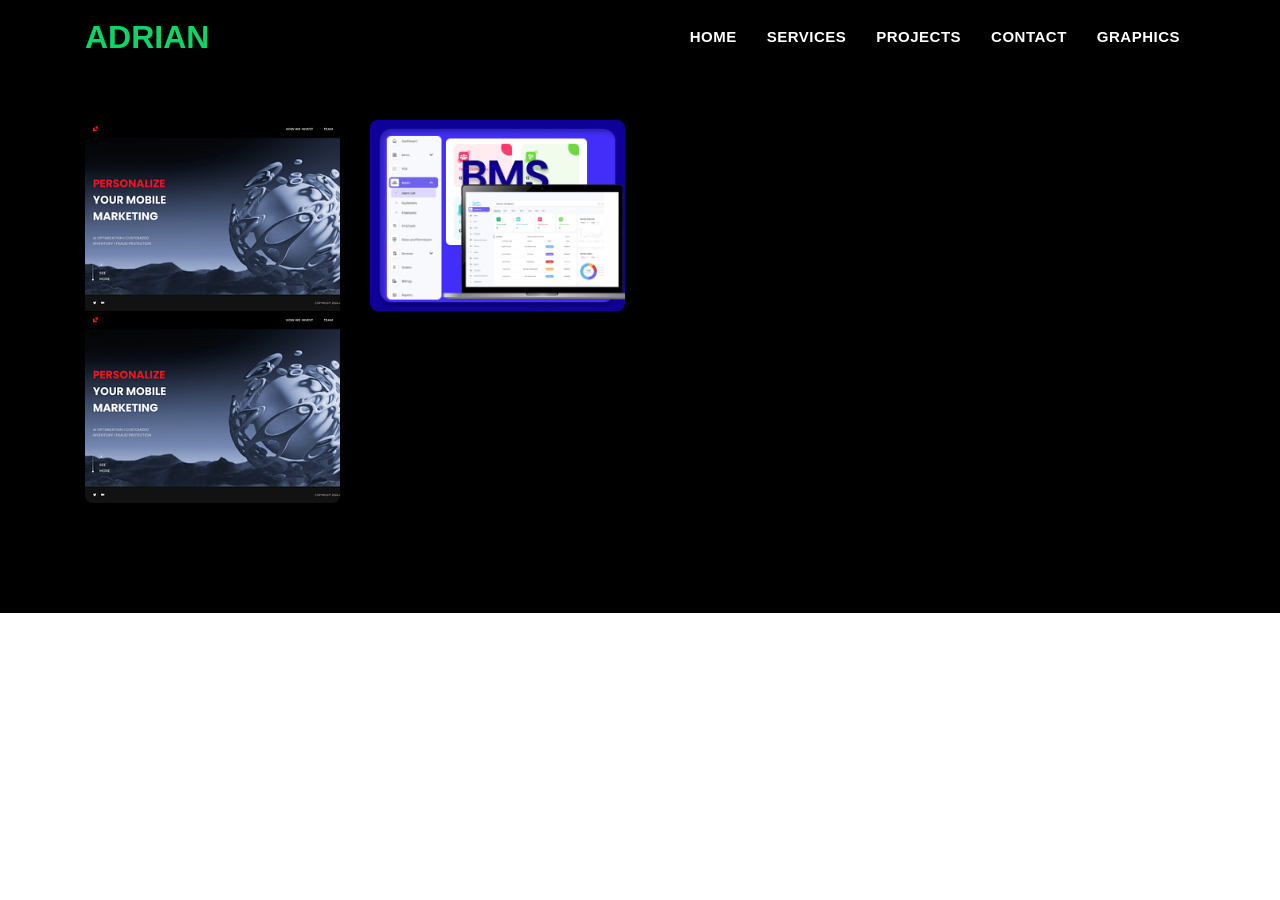
==== commit 57213375: "ga" ====
--- a/graphics.html
+++ b/graphics.html
@@ -68,16 +68,10 @@
         <div class="row">
             <div class="col-lg-3 col-md-4 col-sm-6 col-xs-12">
                 <div class="portfolio-box">
-                   
+                    <a href="img/b1.jpg" class="portfolio-link">
                         <img src="img/b2.png" class="img-responsive" alt="Portfolio Work 1">
-                          <img src="img/b2.png" class="img-responsive" alt="Portfolio Work 1">
-                            <img src="img/b2.png" class="img-responsive" alt="Portfolio Work 1">
-                              <img src="img/b2.png" class="img-responsive" alt="Portfolio Work 1">
-                                <img src="img/b2.png" class="img-responsive" alt="Portfolio Work 1">
-                                  <img src="img/b2.png" class="img-responsive" alt="Portfolio Work 1">
-                                    <img src="img/b2.png" class="img-responsive" alt="Portfolio Work 1">
-                                      <img src="img/b2.png" class="img-responsive" alt="Portfolio Work 1">
-                                        <img src="img/b2.png" class="img-responsive" alt="Portfolio Work 1">
+                         <a href="img/b1.jpg" class="portfolio-link">
+                        <img src="img/b2.png" class="img-responsive" alt="Portfolio Work 1">
                         <div class="portfolio-overlay">
                             <i class="fa fa-plus"></i>
                         </div>
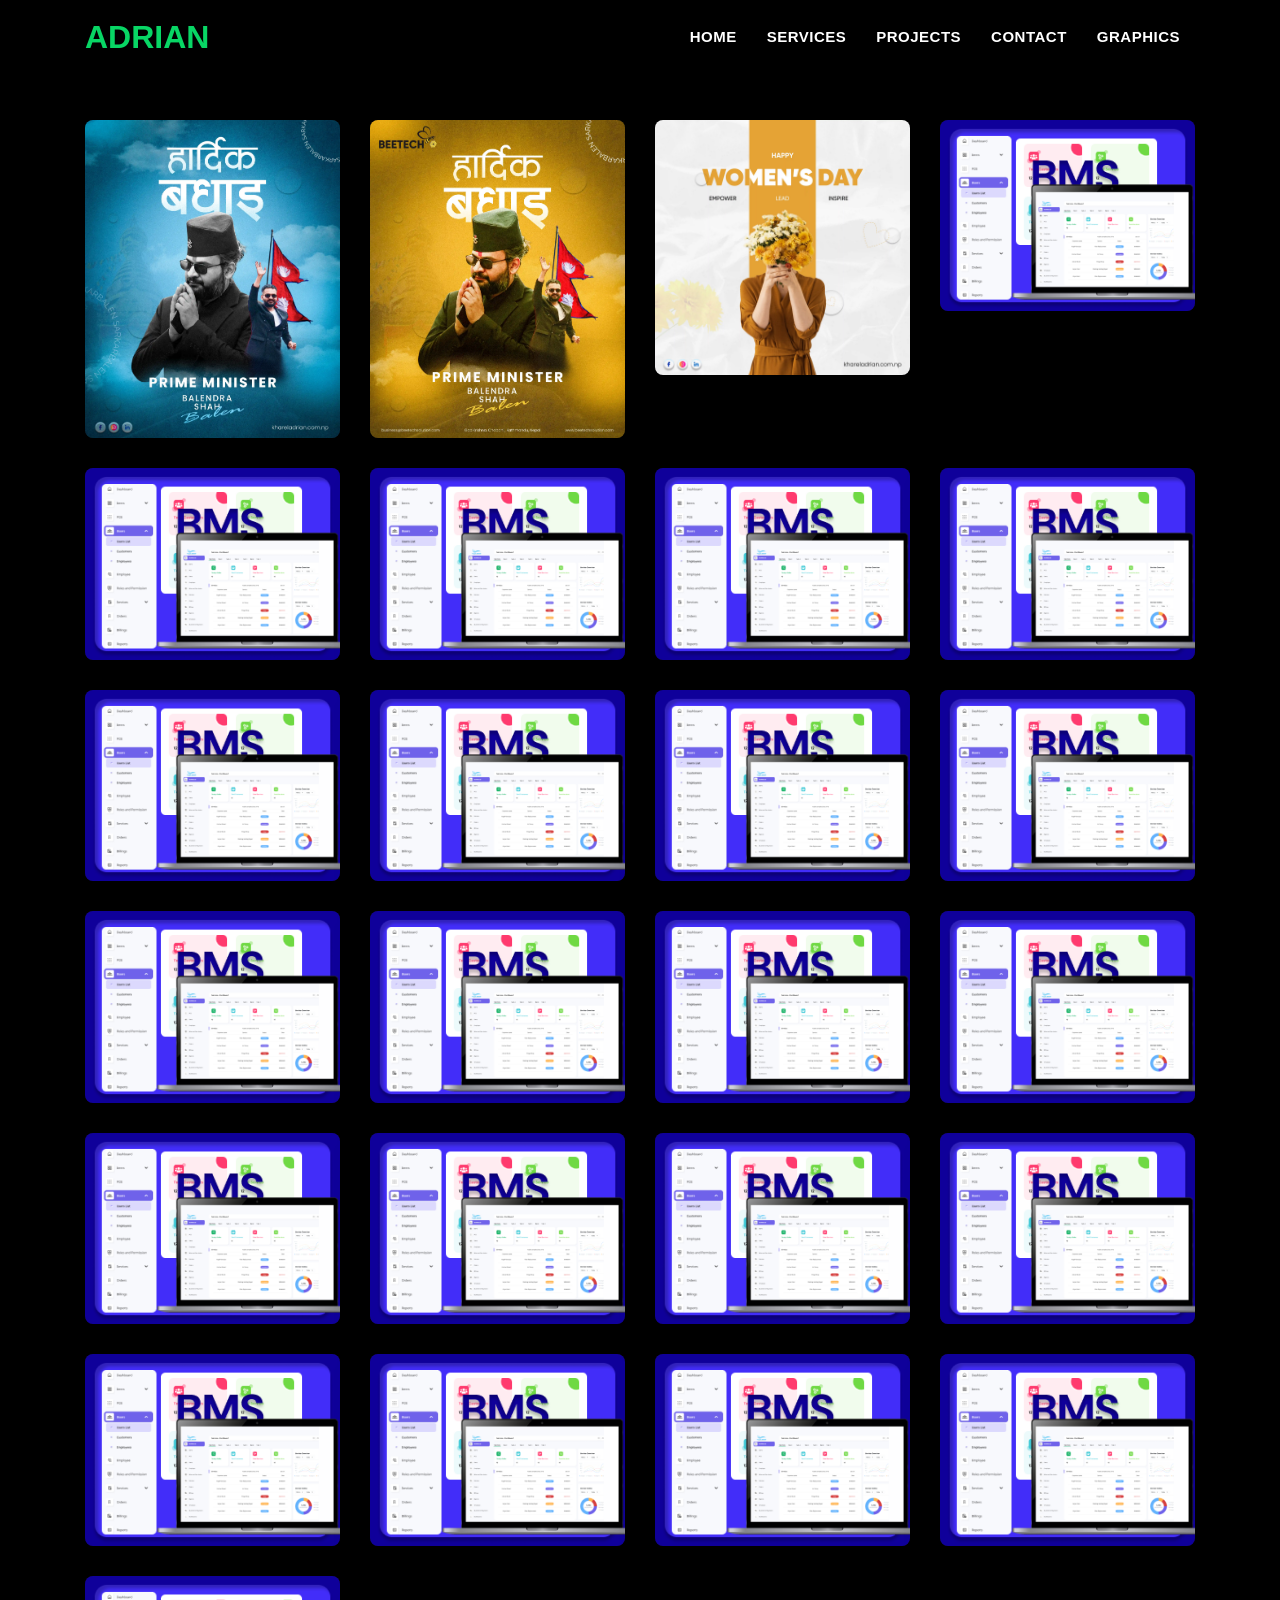
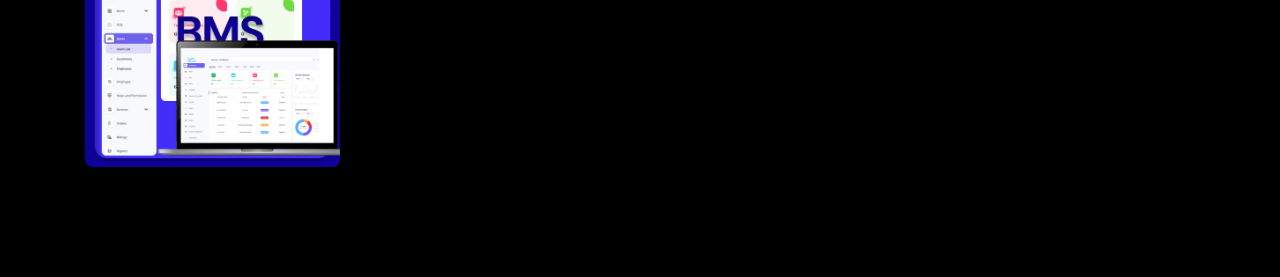
==== commit 0828af69: "chanegs in images" ====
--- a/graphics.html
+++ b/graphics.html
@@ -68,12 +68,11 @@
         <div class="row">
             <div class="col-lg-3 col-md-4 col-sm-6 col-xs-12">
                 <div class="portfolio-box">
-                    <a href="img/b1.jpg" class="portfolio-link">
-                        <img src="img/b2.png" class="img-responsive" alt="Portfolio Work 1">
-                         <a href="img/b1.jpg" class="portfolio-link">
-                        <img src="img/b2.png" class="img-responsive" alt="Portfolio Work 1">
+                    <a href="img/g1.webp" class="portfolio-link">
+                        <img src="img/g1.webp" class="img-responsive" alt="Portfolio Work 1">
+                    
                         <div class="portfolio-overlay">
-                            <i class="fa fa-plus"></i>
+                        
                         </div>
                     </a>
                 </div>
@@ -81,12 +80,197 @@
             
             <div class="col-lg-3 col-md-4 col-sm-6 col-xs-12">
                 <div class="portfolio-box">
-                    <a href="img/b3.png" class="portfolio-link">
-                        <img src="img/b4.png" class="img-responsive" alt="Portfolio Work 2">
-                        <div class="portfolio-overlay"></div>
-                    </a>
-                </div>
-            </div>
+                    <a href="img/g2.webp" class="portfolio-link">
+                        <img src="img/g2.webp" class="img-responsive" alt="Portfolio Work 2">
+                        <div class="portfolio-overlay"></div>
+                    </a>
+                </div>
+            </div>
+            <div class="col-lg-3 col-md-4 col-sm-6 col-xs-12">
+                <div class="portfolio-box">
+                    <a href="img/g3.webp" class="portfolio-link">
+                        <img src="img/g3.webp" class="img-responsive" alt="Portfolio Work 2">
+                        <div class="portfolio-overlay"></div>
+                    </a>
+                </div>
+            </div>
+            <div class="col-lg-3 col-md-4 col-sm-6 col-xs-12">
+                <div class="portfolio-box">
+                    <a href="img/b3.png" class="portfolio-link">
+                        <img src="img/b4.png" class="img-responsive" alt="Portfolio Work 2">
+                        <div class="portfolio-overlay"></div>
+                    </a>
+                </div>
+            </div>
+            <div class="col-lg-3 col-md-4 col-sm-6 col-xs-12">
+                <div class="portfolio-box">
+                    <a href="img/b3.png" class="portfolio-link">
+                        <img src="img/b4.png" class="img-responsive" alt="Portfolio Work 2">
+                        <div class="portfolio-overlay"></div>
+                    </a>
+                </div>
+            </div>
+            <div class="col-lg-3 col-md-4 col-sm-6 col-xs-12">
+                <div class="portfolio-box">
+                    <a href="img/b3.png" class="portfolio-link">
+                        <img src="img/b4.png" class="img-responsive" alt="Portfolio Work 2">
+                        <div class="portfolio-overlay"></div>
+                    </a>
+                </div>
+            </div>
+            <div class="col-lg-3 col-md-4 col-sm-6 col-xs-12">
+                <div class="portfolio-box">
+                    <a href="img/b3.png" class="portfolio-link">
+                        <img src="img/b4.png" class="img-responsive" alt="Portfolio Work 2">
+                        <div class="portfolio-overlay"></div>
+                    </a>
+                </div>
+            </div>
+            <div class="col-lg-3 col-md-4 col-sm-6 col-xs-12">
+                <div class="portfolio-box">
+                    <a href="img/b3.png" class="portfolio-link">
+                        <img src="img/b4.png" class="img-responsive" alt="Portfolio Work 2">
+                        <div class="portfolio-overlay"></div>
+                    </a>
+                </div>
+            </div>
+            <div class="col-lg-3 col-md-4 col-sm-6 col-xs-12">
+                <div class="portfolio-box">
+                    <a href="img/b3.png" class="portfolio-link">
+                        <img src="img/b4.png" class="img-responsive" alt="Portfolio Work 2">
+                        <div class="portfolio-overlay"></div>
+                    </a>
+                </div>
+            </div>
+            <div class="col-lg-3 col-md-4 col-sm-6 col-xs-12">
+                <div class="portfolio-box">
+                    <a href="img/b3.png" class="portfolio-link">
+                        <img src="img/b4.png" class="img-responsive" alt="Portfolio Work 2">
+                        <div class="portfolio-overlay"></div>
+                    </a>
+                </div>
+            </div>
+            <div class="col-lg-3 col-md-4 col-sm-6 col-xs-12">
+                <div class="portfolio-box">
+                    <a href="img/b3.png" class="portfolio-link">
+                        <img src="img/b4.png" class="img-responsive" alt="Portfolio Work 2">
+                        <div class="portfolio-overlay"></div>
+                    </a>
+                </div>
+            </div>
+            <div class="col-lg-3 col-md-4 col-sm-6 col-xs-12">
+                <div class="portfolio-box">
+                    <a href="img/b3.png" class="portfolio-link">
+                        <img src="img/b4.png" class="img-responsive" alt="Portfolio Work 2">
+                        <div class="portfolio-overlay"></div>
+                    </a>
+                </div>
+            </div>
+            <div class="col-lg-3 col-md-4 col-sm-6 col-xs-12">
+                <div class="portfolio-box">
+                    <a href="img/b3.png" class="portfolio-link">
+                        <img src="img/b4.png" class="img-responsive" alt="Portfolio Work 2">
+                        <div class="portfolio-overlay"></div>
+                    </a>
+                </div>
+            </div>
+            <div class="col-lg-3 col-md-4 col-sm-6 col-xs-12">
+                <div class="portfolio-box">
+                    <a href="img/b3.png" class="portfolio-link">
+                        <img src="img/b4.png" class="img-responsive" alt="Portfolio Work 2">
+                        <div class="portfolio-overlay"></div>
+                    </a>
+                </div>
+            </div>
+            <div class="col-lg-3 col-md-4 col-sm-6 col-xs-12">
+                <div class="portfolio-box">
+                    <a href="img/b3.png" class="portfolio-link">
+                        <img src="img/b4.png" class="img-responsive" alt="Portfolio Work 2">
+                        <div class="portfolio-overlay"></div>
+                    </a>
+                </div>
+            </div>
+            <div class="col-lg-3 col-md-4 col-sm-6 col-xs-12">
+                <div class="portfolio-box">
+                    <a href="img/b3.png" class="portfolio-link">
+                        <img src="img/b4.png" class="img-responsive" alt="Portfolio Work 2">
+                        <div class="portfolio-overlay"></div>
+                    </a>
+                </div>
+            </div>
+            <div class="col-lg-3 col-md-4 col-sm-6 col-xs-12">
+                <div class="portfolio-box">
+                    <a href="img/b3.png" class="portfolio-link">
+                        <img src="img/b4.png" class="img-responsive" alt="Portfolio Work 2">
+                        <div class="portfolio-overlay"></div>
+                    </a>
+                </div>
+            </div>
+            <div class="col-lg-3 col-md-4 col-sm-6 col-xs-12">
+                <div class="portfolio-box">
+                    <a href="img/b3.png" class="portfolio-link">
+                        <img src="img/b4.png" class="img-responsive" alt="Portfolio Work 2">
+                        <div class="portfolio-overlay"></div>
+                    </a>
+                </div>
+            </div>
+            <div class="col-lg-3 col-md-4 col-sm-6 col-xs-12">
+                <div class="portfolio-box">
+                    <a href="img/b3.png" class="portfolio-link">
+                        <img src="img/b4.png" class="img-responsive" alt="Portfolio Work 2">
+                        <div class="portfolio-overlay"></div>
+                    </a>
+                </div>
+            </div>
+            <div class="col-lg-3 col-md-4 col-sm-6 col-xs-12">
+                <div class="portfolio-box">
+                    <a href="img/b3.png" class="portfolio-link">
+                        <img src="img/b4.png" class="img-responsive" alt="Portfolio Work 2">
+                        <div class="portfolio-overlay"></div>
+                    </a>
+                </div>
+            </div>
+            <div class="col-lg-3 col-md-4 col-sm-6 col-xs-12">
+                <div class="portfolio-box">
+                    <a href="img/b3.png" class="portfolio-link">
+                        <img src="img/b4.png" class="img-responsive" alt="Portfolio Work 2">
+                        <div class="portfolio-overlay"></div>
+                    </a>
+                </div>
+            </div>
+            <div class="col-lg-3 col-md-4 col-sm-6 col-xs-12">
+                <div class="portfolio-box">
+                    <a href="img/b3.png" class="portfolio-link">
+                        <img src="img/b4.png" class="img-responsive" alt="Portfolio Work 2">
+                        <div class="portfolio-overlay"></div>
+                    </a>
+                </div>
+            </div>
+            <div class="col-lg-3 col-md-4 col-sm-6 col-xs-12">
+                <div class="portfolio-box">
+                    <a href="img/b3.png" class="portfolio-link">
+                        <img src="img/b4.png" class="img-responsive" alt="Portfolio Work 2">
+                        <div class="portfolio-overlay"></div>
+                    </a>
+                </div>
+            </div>
+            <div class="col-lg-3 col-md-4 col-sm-6 col-xs-12">
+                <div class="portfolio-box">
+                    <a href="img/b3.png" class="portfolio-link">
+                        <img src="img/b4.png" class="img-responsive" alt="Portfolio Work 2">
+                        <div class="portfolio-overlay"></div>
+                    </a>
+                </div>
+            </div>
+            <div class="col-lg-3 col-md-4 col-sm-6 col-xs-12">
+                <div class="portfolio-box">
+                    <a href="img/b3.png" class="portfolio-link">
+                        <img src="img/b4.png" class="img-responsive" alt="Portfolio Work 2">
+                        <div class="portfolio-overlay"></div>
+                    </a>
+                </div>
+            </div>
+
 
             </div>
     </div>
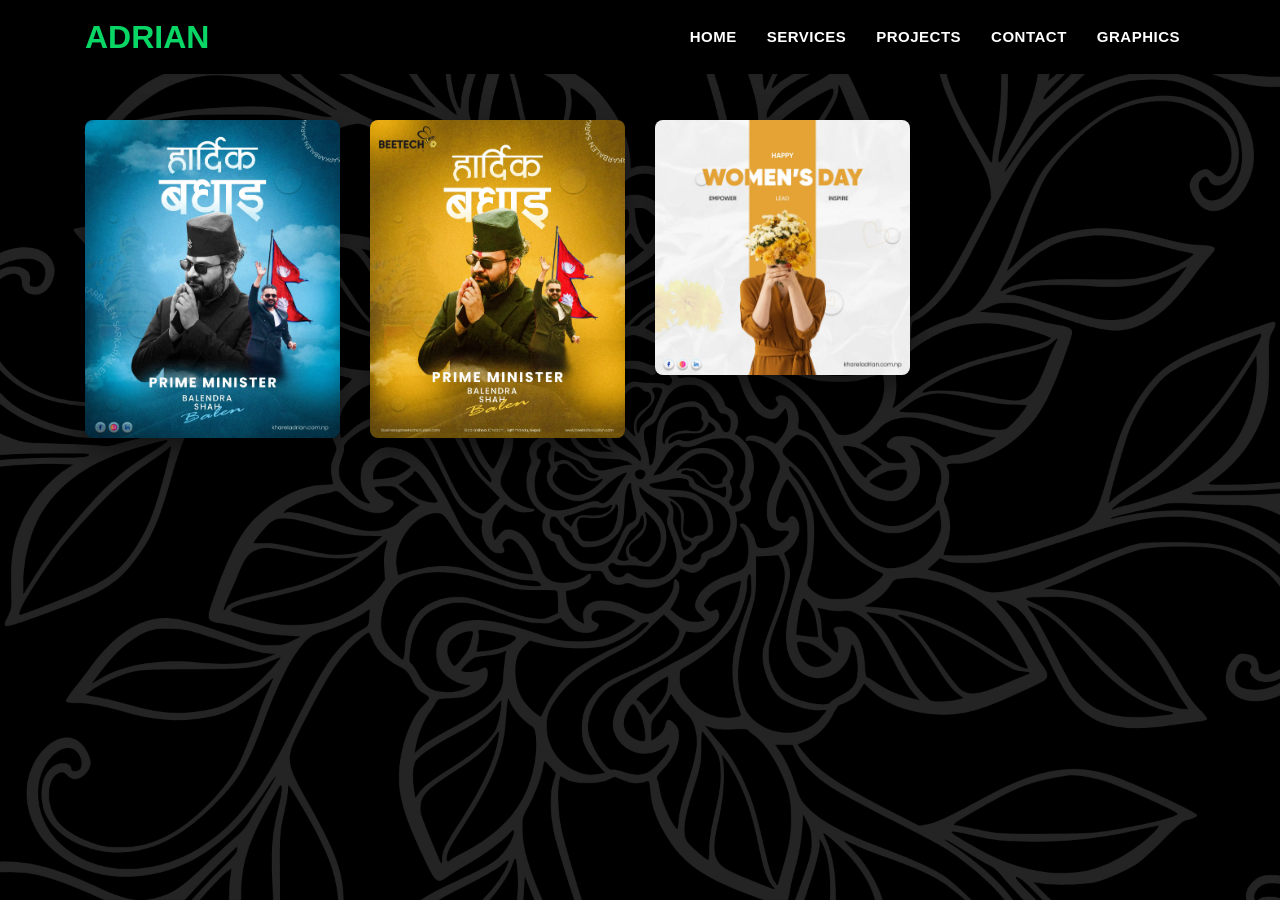
==== commit 5ee19b67: "changes" ====
--- a/graphics.html
+++ b/graphics.html
@@ -61,7 +61,12 @@
 		
 	
 	
-		
+		<body style="
+    background-image: url('bg.webp');
+    background-size: cover;
+    background-attachment: fixed;
+    background-position: center;
+">
 		
 		<section id="portfolio" class="section-padding">
     <div class="container">
@@ -94,182 +99,7 @@
                     </a>
                 </div>
             </div>
-            <div class="col-lg-3 col-md-4 col-sm-6 col-xs-12">
-                <div class="portfolio-box">
-                    <a href="img/b3.png" class="portfolio-link">
-                        <img src="img/b4.png" class="img-responsive" alt="Portfolio Work 2">
-                        <div class="portfolio-overlay"></div>
-                    </a>
-                </div>
-            </div>
-            <div class="col-lg-3 col-md-4 col-sm-6 col-xs-12">
-                <div class="portfolio-box">
-                    <a href="img/b3.png" class="portfolio-link">
-                        <img src="img/b4.png" class="img-responsive" alt="Portfolio Work 2">
-                        <div class="portfolio-overlay"></div>
-                    </a>
-                </div>
-            </div>
-            <div class="col-lg-3 col-md-4 col-sm-6 col-xs-12">
-                <div class="portfolio-box">
-                    <a href="img/b3.png" class="portfolio-link">
-                        <img src="img/b4.png" class="img-responsive" alt="Portfolio Work 2">
-                        <div class="portfolio-overlay"></div>
-                    </a>
-                </div>
-            </div>
-            <div class="col-lg-3 col-md-4 col-sm-6 col-xs-12">
-                <div class="portfolio-box">
-                    <a href="img/b3.png" class="portfolio-link">
-                        <img src="img/b4.png" class="img-responsive" alt="Portfolio Work 2">
-                        <div class="portfolio-overlay"></div>
-                    </a>
-                </div>
-            </div>
-            <div class="col-lg-3 col-md-4 col-sm-6 col-xs-12">
-                <div class="portfolio-box">
-                    <a href="img/b3.png" class="portfolio-link">
-                        <img src="img/b4.png" class="img-responsive" alt="Portfolio Work 2">
-                        <div class="portfolio-overlay"></div>
-                    </a>
-                </div>
-            </div>
-            <div class="col-lg-3 col-md-4 col-sm-6 col-xs-12">
-                <div class="portfolio-box">
-                    <a href="img/b3.png" class="portfolio-link">
-                        <img src="img/b4.png" class="img-responsive" alt="Portfolio Work 2">
-                        <div class="portfolio-overlay"></div>
-                    </a>
-                </div>
-            </div>
-            <div class="col-lg-3 col-md-4 col-sm-6 col-xs-12">
-                <div class="portfolio-box">
-                    <a href="img/b3.png" class="portfolio-link">
-                        <img src="img/b4.png" class="img-responsive" alt="Portfolio Work 2">
-                        <div class="portfolio-overlay"></div>
-                    </a>
-                </div>
-            </div>
-            <div class="col-lg-3 col-md-4 col-sm-6 col-xs-12">
-                <div class="portfolio-box">
-                    <a href="img/b3.png" class="portfolio-link">
-                        <img src="img/b4.png" class="img-responsive" alt="Portfolio Work 2">
-                        <div class="portfolio-overlay"></div>
-                    </a>
-                </div>
-            </div>
-            <div class="col-lg-3 col-md-4 col-sm-6 col-xs-12">
-                <div class="portfolio-box">
-                    <a href="img/b3.png" class="portfolio-link">
-                        <img src="img/b4.png" class="img-responsive" alt="Portfolio Work 2">
-                        <div class="portfolio-overlay"></div>
-                    </a>
-                </div>
-            </div>
-            <div class="col-lg-3 col-md-4 col-sm-6 col-xs-12">
-                <div class="portfolio-box">
-                    <a href="img/b3.png" class="portfolio-link">
-                        <img src="img/b4.png" class="img-responsive" alt="Portfolio Work 2">
-                        <div class="portfolio-overlay"></div>
-                    </a>
-                </div>
-            </div>
-            <div class="col-lg-3 col-md-4 col-sm-6 col-xs-12">
-                <div class="portfolio-box">
-                    <a href="img/b3.png" class="portfolio-link">
-                        <img src="img/b4.png" class="img-responsive" alt="Portfolio Work 2">
-                        <div class="portfolio-overlay"></div>
-                    </a>
-                </div>
-            </div>
-            <div class="col-lg-3 col-md-4 col-sm-6 col-xs-12">
-                <div class="portfolio-box">
-                    <a href="img/b3.png" class="portfolio-link">
-                        <img src="img/b4.png" class="img-responsive" alt="Portfolio Work 2">
-                        <div class="portfolio-overlay"></div>
-                    </a>
-                </div>
-            </div>
-            <div class="col-lg-3 col-md-4 col-sm-6 col-xs-12">
-                <div class="portfolio-box">
-                    <a href="img/b3.png" class="portfolio-link">
-                        <img src="img/b4.png" class="img-responsive" alt="Portfolio Work 2">
-                        <div class="portfolio-overlay"></div>
-                    </a>
-                </div>
-            </div>
-            <div class="col-lg-3 col-md-4 col-sm-6 col-xs-12">
-                <div class="portfolio-box">
-                    <a href="img/b3.png" class="portfolio-link">
-                        <img src="img/b4.png" class="img-responsive" alt="Portfolio Work 2">
-                        <div class="portfolio-overlay"></div>
-                    </a>
-                </div>
-            </div>
-            <div class="col-lg-3 col-md-4 col-sm-6 col-xs-12">
-                <div class="portfolio-box">
-                    <a href="img/b3.png" class="portfolio-link">
-                        <img src="img/b4.png" class="img-responsive" alt="Portfolio Work 2">
-                        <div class="portfolio-overlay"></div>
-                    </a>
-                </div>
-            </div>
-            <div class="col-lg-3 col-md-4 col-sm-6 col-xs-12">
-                <div class="portfolio-box">
-                    <a href="img/b3.png" class="portfolio-link">
-                        <img src="img/b4.png" class="img-responsive" alt="Portfolio Work 2">
-                        <div class="portfolio-overlay"></div>
-                    </a>
-                </div>
-            </div>
-            <div class="col-lg-3 col-md-4 col-sm-6 col-xs-12">
-                <div class="portfolio-box">
-                    <a href="img/b3.png" class="portfolio-link">
-                        <img src="img/b4.png" class="img-responsive" alt="Portfolio Work 2">
-                        <div class="portfolio-overlay"></div>
-                    </a>
-                </div>
-            </div>
-            <div class="col-lg-3 col-md-4 col-sm-6 col-xs-12">
-                <div class="portfolio-box">
-                    <a href="img/b3.png" class="portfolio-link">
-                        <img src="img/b4.png" class="img-responsive" alt="Portfolio Work 2">
-                        <div class="portfolio-overlay"></div>
-                    </a>
-                </div>
-            </div>
-            <div class="col-lg-3 col-md-4 col-sm-6 col-xs-12">
-                <div class="portfolio-box">
-                    <a href="img/b3.png" class="portfolio-link">
-                        <img src="img/b4.png" class="img-responsive" alt="Portfolio Work 2">
-                        <div class="portfolio-overlay"></div>
-                    </a>
-                </div>
-            </div>
-            <div class="col-lg-3 col-md-4 col-sm-6 col-xs-12">
-                <div class="portfolio-box">
-                    <a href="img/b3.png" class="portfolio-link">
-                        <img src="img/b4.png" class="img-responsive" alt="Portfolio Work 2">
-                        <div class="portfolio-overlay"></div>
-                    </a>
-                </div>
-            </div>
-            <div class="col-lg-3 col-md-4 col-sm-6 col-xs-12">
-                <div class="portfolio-box">
-                    <a href="img/b3.png" class="portfolio-link">
-                        <img src="img/b4.png" class="img-responsive" alt="Portfolio Work 2">
-                        <div class="portfolio-overlay"></div>
-                    </a>
-                </div>
-            </div>
-            <div class="col-lg-3 col-md-4 col-sm-6 col-xs-12">
-                <div class="portfolio-box">
-                    <a href="img/b3.png" class="portfolio-link">
-                        <img src="img/b4.png" class="img-responsive" alt="Portfolio Work 2">
-                        <div class="portfolio-overlay"></div>
-                    </a>
-                </div>
-            </div>
+        
 
 
             </div>
@@ -298,6 +128,6 @@
 <script src="js/form-contact.js"></script>
 <script src="js/main.js"></script>
 </script>
-		
+
 	</body>
 </html>
--- a/css/main.css
+++ b/css/main.css
@@ -1085,7 +1085,8 @@
 /* Spacing for the portfolio section */
 #portfolio.section-padding {
     padding-top: 120px; /* Extra space for the fixed navbar */
-    background: #000;  /* Matching your dark_bg theme */
+    
+
 }
 
 /* Portfolio Grid Styling */
@@ -1123,7 +1124,7 @@
     left: 0;
     width: 100%;
     height: 100%;
-    background: rgba(8, 214, 101, 0.05); /* Using your theme green #08d665 */
+    background: rgba(8, 214, 101, 0.5); /* Using your theme green #08d665 */
     display: flex;
     align-items: center;
     justify-content: center;
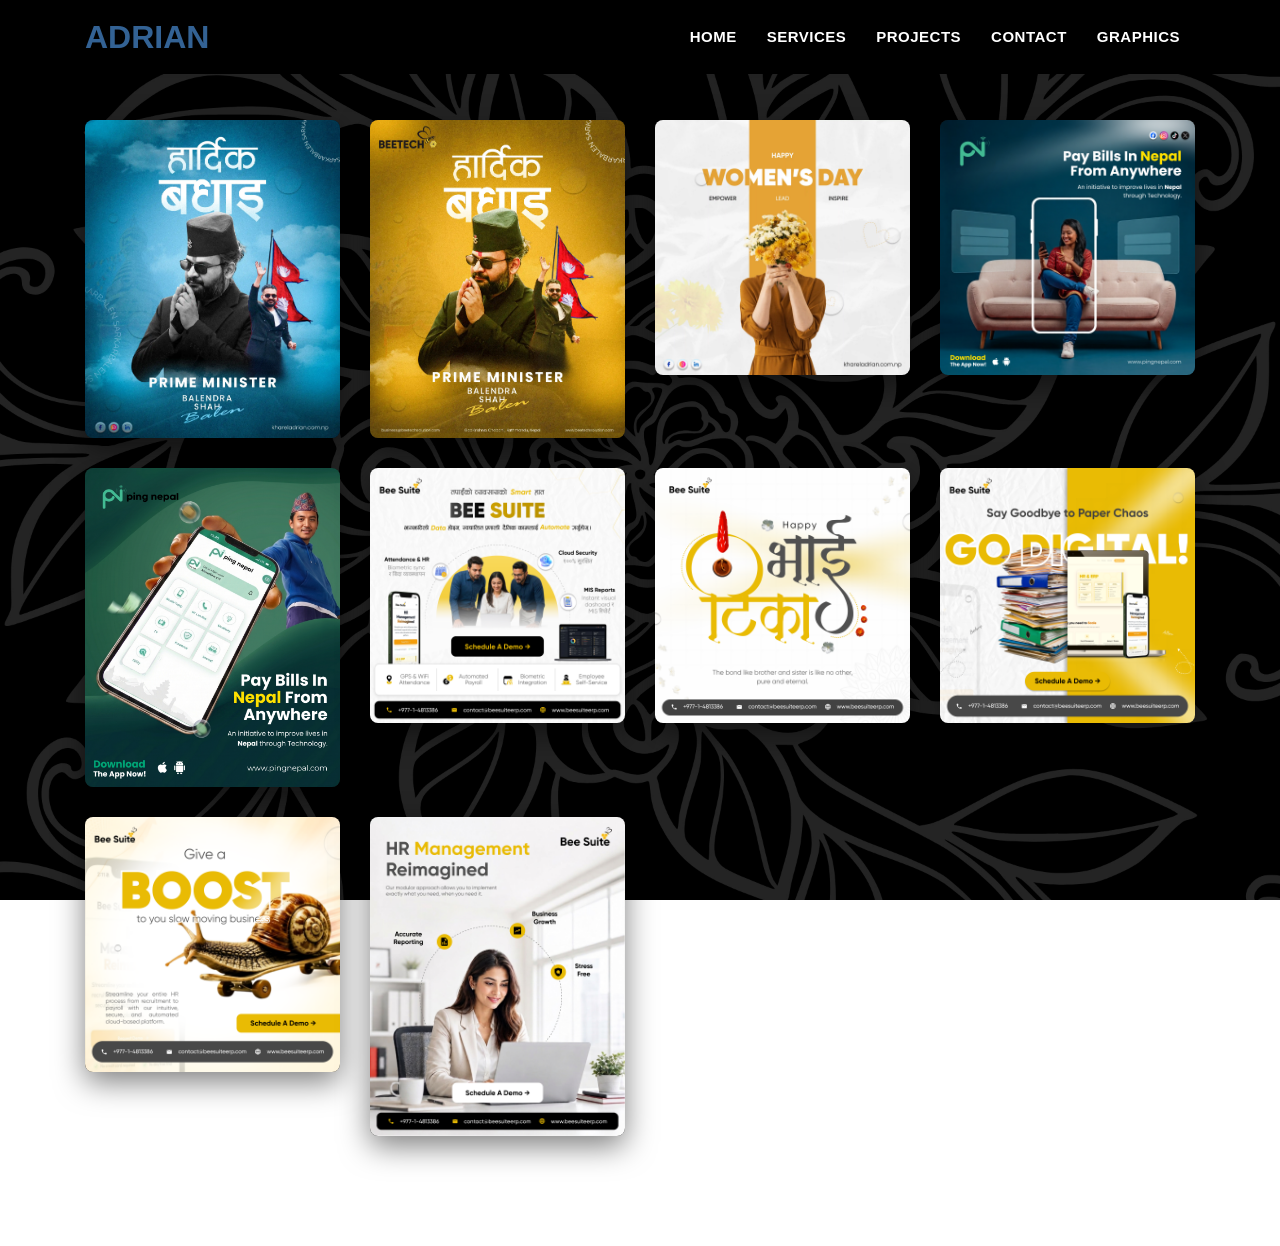
==== commit 85599e06: "Add new images and update graphics page" ====
--- a/graphics.html
+++ b/graphics.html
@@ -100,6 +100,70 @@
                 </div>
             </div>
         
+<div class="col-lg-3 col-md-4 col-sm-6 col-xs-12">
+                <div class="portfolio-box">
+                    <a href="ping 2.png" class="portfolio-link">
+                        <img src="ping 2.png" class="img-responsive" alt="Portfolio Work 2">
+                        <div class="portfolio-overlay"></div>
+                    </a>
+                </div>
+            </div>
+
+<div class="col-lg-3 col-md-4 col-sm-6 col-xs-12">
+                <div class="portfolio-box">
+                    <a href="ping 3.png" class="portfolio-link">
+                        <img src="ping 3.png" class="img-responsive" alt="Portfolio Work 2">
+                        <div class="portfolio-overlay"></div>
+                    </a>
+                </div>
+            </div>
+
+<div class="col-lg-3 col-md-4 col-sm-6 col-xs-12">
+                <div class="portfolio-box">
+                    <a href="beesuite 2.png" class="portfolio-link">
+                        <img src="beesuite 2.png" class="img-responsive" alt="Portfolio Work 2">
+                        <div class="portfolio-overlay"></div>
+                    </a>
+                </div>
+            </div>
+
+
+            <div class="col-lg-3 col-md-4 col-sm-6 col-xs-12">
+                <div class="portfolio-box">
+                    <a href="bhai tika.png" class="portfolio-link">
+                        <img src="bhai tika.png" class="img-responsive" alt="Portfolio Work 2">
+                        <div class="portfolio-overlay"></div>
+                    </a>
+                </div>
+            </div>
+
+              <div class="col-lg-3 col-md-4 col-sm-6 col-xs-12">
+                <div class="portfolio-box">
+                    <a href="beesuite 1.png" class="portfolio-link">
+                        <img src="beesuite 1.png" class="img-responsive" alt="Portfolio Work 2">
+                        <div class="portfolio-overlay"></div>
+                    </a>
+                </div>
+            </div>
+
+
+                <div class="col-lg-3 col-md-4 col-sm-6 col-xs-12">
+                <div class="portfolio-box">
+                    <a href="boost beesuite.png" class="portfolio-link">
+                        <img src="boost beesuite.png" class="img-responsive" alt="Portfolio Work 2">
+                        <div class="portfolio-overlay"></div>
+                    </a>
+                </div>
+            </div>
+
+               <div class="col-lg-3 col-md-4 col-sm-6 col-xs-12">
+                <div class="portfolio-box">
+                    <a href="post 15.png" class="portfolio-link">
+                        <img src="post 15.png" class="img-responsive" alt="Portfolio Work 2">
+                        <div class="portfolio-overlay"></div>
+                    </a>
+                </div>
+            </div>
 
 
             </div>
--- a/css/main.css
+++ b/css/main.css
@@ -40,7 +40,7 @@
     line-height: 26px;
     font-weight: 400;
     letter-spacing: 0.5px;
-    color: #333333;
+    color: #252525;
     overflow-x: hidden;
 }
 h1,
@@ -128,7 +128,7 @@
 
 .preloader .loader .loader-outter {
   position: absolute;
-  border: 4px solid #08d665;
+  border: 4px solid #336294;
   border-left-color: transparent;
   border-bottom: 0;
   width: 100%;
@@ -140,7 +140,7 @@
 
 .preloader .loader .loader-inner {
   position: absolute;
-  border: 4px solid #08d665;
+  border: 4px solid #336294;
   border-radius: 50%;
   width: 60px;
   height: 60px;
@@ -161,7 +161,7 @@
   top: 50%;
   -webkit-transform: translateY(-50%);
           transform: translateY(-50%);
-  color: #08d665;
+  color: #336294;
   font-size: 25px;
   font-weight: 700;
 }
@@ -276,7 +276,7 @@
 	padding-bottom: 36px;
 }
 .section-title{
-    color: #222;
+    color: #ffffff;
 	text-transform: uppercase;
     font-size: 40px;
     text-align: center;
@@ -289,7 +289,7 @@
 	color: #fff;
 }
 .section-title span{
-	color: #08d665;
+	color: #336294;
 }
 .btn{
     font-size: 14px;
@@ -326,7 +326,7 @@
     -o-transition: all 0.2s linear;
     transition: all 0.2s linear;
     display: inline-block;
-	background-color: #08d665;
+	background-color: #336294;
 	position: relative;
 	z-index: 1;
 }
@@ -334,29 +334,297 @@
 	outline: none !important;
 }
 .btn.btn-secondary{
-    background: #08d665;
-    border-color: #08d665;
+    background: #336294;
+    border-color: #336294;
     color: #fff;
 }
 .btn.btn-secondary:hover{
     box-shadow: 1px 5px 12px rgba(0,0,0, 0.15);
 }
 .btn-secondary.banner_btn{
-    background: #08d665;
-    border-color: #08d665;
+    background: #336294;
+    border-color: #336294;
 	color: #fff;
     text-transform: capitalize;
     margin-top: 30px;
 	padding: 12px 32px;
 }
 .btn-primary{
-    background: #08d665;
-    border-color: #08d665;
+    background: #336294;
+    border-color: #336294;
 	color: #fff;
     text-transform: capitalize;
     margin-top: 30px;
 	padding: 12px 32px;
 }
+
+.project-detail-page {
+	background: #050505;
+	color: #f5f5f5;
+}
+
+.project-hero {
+	padding: 140px 0 80px;
+	background: linear-gradient(135deg, #0f0f0f 0%, #1a1a1a 100%);
+}
+
+.project-overline {
+	display: inline-block;
+	margin-bottom: 12px;
+	padding: 6px 12px;
+	background: rgba(51, 98, 148, 0.2);
+	border: 1px solid rgba(51, 98, 148, 0.4);
+	color: #8db7e8;
+	font-size: 13px;
+	font-weight: 600;
+	letter-spacing: 0.2em;
+	text-transform: uppercase;
+}
+
+.project-hero h1 {
+	font-size: 42px;
+	line-height: 1.2;
+	margin-bottom: 20px;
+	color: #fff;
+}
+
+.project-hero p {
+	font-size: 16px;
+	line-height: 1.8;
+	color: #d9d9d9;
+	margin-bottom: 24px;
+}
+
+.project-highlights {
+	display: flex;
+	flex-wrap: wrap;
+	gap: 10px;
+	margin-bottom: 24px;
+}
+
+.project-highlights span {
+	padding: 8px 14px;
+	background: rgba(255, 255, 255, 0.08);
+	border-radius: 999px;
+	color: #fff;
+	font-size: 13px;
+	font-weight: 600;
+}
+
+.project-hero-image {
+	border-radius: 24px;
+	box-shadow: 0 20px 60px rgba(0, 0, 0, 0.35);
+	border: 1px solid rgba(255, 255, 255, 0.08);
+}
+
+.project-detail-card {
+	background: #111;
+	border: 1px solid rgba(255,255,255,0.08);
+	border-radius: 20px;
+	padding: 30px;
+	box-shadow: 0 15px 35px rgba(0, 0, 0, 0.2);
+	margin-bottom: 24px;
+}
+
+.project-detail-card h2,
+.project-detail-card h3 {
+	color: #fff;
+	margin-bottom: 16px;
+}
+
+.project-detail-card p,
+.project-detail-card li {
+	color: #d9d9d9;
+	line-height: 1.8;
+}
+
+.project-detail-card ul {
+	padding-left: 20px;
+}
+
+.project-detail-card li {
+	margin-bottom: 8px;
+}
+
+.project-detail-card .list-inline {
+	padding-left: 0;
+}
+
+.project-detail-card .list-inline li {
+	display: inline-block;
+	margin-right: 10px;
+	margin-bottom: 10px;
+}
+
+.project-gallery {
+	margin-top: 18px;
+}
+
+.project-gallery-main-image {
+	width: 100%;
+	max-height: 460px;
+	object-fit: cover;
+	border-radius: 16px;
+	border: 1px solid rgba(255,255,255,0.1);
+	background: #1a1a1a;
+}
+
+.project-gallery-thumbs {
+	display: flex;
+	flex-wrap: wrap;
+	gap: 12px;
+	margin-top: 16px;
+}
+
+.project-gallery-thumb {
+	width: 92px;
+	height: 68px;
+	object-fit: cover;
+	border-radius: 10px;
+	border: 2px solid transparent;
+	cursor: pointer;
+	opacity: 0.8;
+	transition: all 0.2s ease-in-out;
+}
+
+.project-gallery-thumb:hover,
+.project-gallery-thumb.active {
+	opacity: 1;
+	border-color: #336294;
+	transform: translateY(-2px);
+}
+
+.project-contact-form {
+	max-width: 800px;
+	margin: 0 auto;
+}
+
+.hobbies-section {
+	background: #080808;
+	padding-bottom: 60px;
+}
+
+.hobby-accordion {
+	max-width: 1000px;
+	margin: 0 auto;
+}
+
+.hobby-panel {
+	background: rgba(255,255,255,0.03);
+	border: 1px solid rgba(255,255,255,0.08);
+	border-radius: 20px;
+	margin-bottom: 16px;
+	overflow: hidden;
+}
+
+.hobby-panel summary {
+	list-style: none;
+	cursor: pointer;
+	padding: 24px 28px;
+	display: flex;
+	justify-content: space-between;
+	align-items: center;
+	background: #101010;
+	position: relative;
+}
+
+.hobby-panel summary::after {
+	content: '\25be';
+	font-size: 18px;
+	color: #8ca8ff;
+	transition: transform 0.25s ease;
+}
+
+.hobby-panel[open] summary::after {
+	transform: rotate(-180deg);
+}
+
+.hobby-panel summary::-webkit-details-marker {
+	display: none;
+}
+
+.hobby-panel summary div h3 {
+	color: #fff;
+	font-size: 22px;
+	margin-bottom: 6px;
+}
+
+.hobby-panel summary div p {
+	color: #c2c2c2;
+	margin: 0;
+	font-size: 14px;
+}
+
+.hobby-panel-content {
+	padding: 22px 28px 28px;
+	background: #0c0c0c;
+}
+
+.hobby-images-grid {
+	display: grid;
+	grid-template-columns: repeat(3, minmax(0, 1fr));
+	gap: 12px;
+	margin-bottom: 20px;
+}
+
+.hobby-images-grid img {
+	width: 100%;
+	aspect-ratio: 1 / 1;
+	object-fit: cover;
+	border-radius: 16px;
+	border: 1px solid rgba(255,255,255,0.08);
+}
+
+.hobby-panel-content p {
+	color: #d4d4d4;
+	line-height: 1.8;
+	font-size: 15px;
+}
+
+@media only screen and (max-width: 767px) {
+	.hobby-images-grid {
+		grid-template-columns: 1fr;
+	}
+}
+
+/* Social Media Icons Banner */
+.social-icons-banner{
+	display: flex;
+	gap: 20px;
+	margin-top: 30px;
+	align-items: center;
+	flex-wrap: wrap;
+}
+
+.social-icon{
+	display: inline-flex;
+	align-items: center;
+	justify-content: center;
+	width: 50px;
+	height: 50px;
+	background: #3362946e;
+	border: 2px solid #336294;
+	border-radius: 50%;
+	color: #336294;
+	font-size: 24px;
+	transition: all 0.3s ease-in-out;
+	text-decoration: none;
+	line-height: 1;
+}
+
+.social-icon:hover{
+	background: #336294;
+	color: #fff;
+	transform: translateY(-3px);
+	box-shadow: 0 5px 15px #336294cb;
+}
+
+.social-icon i{
+	display: flex;
+	align-items: center;
+	justify-content: center;
+}
+
 /* ScrollToTop */
 
 a.back-to-top{
@@ -373,7 +641,7 @@
 	height: 40px;
 	line-height: 40px;
 	color: #fff;
-	background: #08d665;
+	background: #336294;
 	border-radius: 20px;
 	text-align: center;
 	transition: all 0.2s ease-in-out;
@@ -422,7 +690,7 @@
 .navbar-brand p{
     font-size: 32px;
 	text-transform: uppercase;
-    color: #08d665;
+    color: #336294;
     font-weight: 700;
 }
 .bg-faded{
@@ -453,13 +721,13 @@
 }
 .navbar-light .navbar-nav .nav-link:focus,
 .navbar-light .navbar-nav .nav-link:hover{
-	color: #08d665 !important;
+	color: #336294 !important;
 }
 .navbar-light .navbar-nav .active > .nav-link,
 .navbar-light .navbar-nav .nav-link.active,
 .navbar-light .navbar-nav .nav-link.open,
 .navbar-light .navbar-nav .open > .nav-link{
-	color: #08d665  !important;
+	color: #336294  !important;
 }
 .navbar-light .navbar-toggler{
 	border-color: #fff;
@@ -469,8 +737,8 @@
 	float: right;
 	margin: 14px;
 	cursor: pointer;
-    background-color: #08d665;
-	border-color: #08d665;
+    background-color: #336294;
+	border-color: #336294;
 	border-radius: 0;
 }
 .navbar-light .navbar-toggler-icon{
@@ -510,6 +778,7 @@
     -webkit-animation: fadeInDown 800ms;
     animation: fadeInDown 800ms;
     -webkit-backface-visibility: hidden;
+    backface-visibility: hidden;
     border-radius: 0px;
     background-color: #000;
 	box-shadow:0 10px 40px rgba(0, 0, 0, 0.05);
@@ -555,9 +824,24 @@
 	color: #fff;
 }
 .banner_content h3{
-	color: #08d665;
+	color: #336294;
 	text-transform: uppercase;
 	font-size: 25px;
+}
+
+/* Thoughts Section Styling */
+.thoughts-section {
+    padding: 100px 0 60px; /* extra top padding for fixed navbar */
+    text-align: center;
+}
+.thoughts-section .section-title {
+    color: #fff;
+}
+.thoughts-section p {
+    color: #ddd;
+    font-size: 18px;
+    max-width: 800px;
+    margin: 0 auto;
 }
 .banner_content h1 span .fw_600{
 	font-weight: 600;
@@ -598,7 +882,7 @@
 }
 .about-image img{
     border-radius: 0px;
-	border: 10px solid #08d665;
+	border: 10px solid #336294;
 	padding: 8px 8px 8px 8px;
     margin-top: 25px;
     box-shadow: 0px 0px 30px rgba(0, 0, 0, 0.1);
@@ -614,7 +898,7 @@
 }
 .about-content h3 span{
 	margin-left: 10px;
-	color: #08d665;
+	color: #336294;
 }
 .dark_bg .about-content p{
 	color: #fff;
@@ -671,7 +955,6 @@
 05. Start Service Area
 ========================================================================== */
 .services-item{
-	border: 1px solid #ccc;
     background: transparent;
     border-radius: 5px;
 	margin-bottom: 30px;
@@ -682,9 +965,7 @@
     -webkit-transition: all 0.3s ease-in-out 0s;
     -o-transition: all 0.3s ease-in-out 0s;
 }
-.dark_bg .services-item{
-	border: 1px solid #fff;
-}
+
 .services-item:hover{
 	transform: translate(0, -10px);
 }
@@ -710,7 +991,7 @@
 	color: #fff;
 }
 .services-item:hover .services-content h3 a{
-	color: #08d665;
+	color: #336294;
 }
 .services-item .services-content p{
 	line-height: 22px;
@@ -722,6 +1003,139 @@
 05. End Service Area
 ========================================================================== */
 
+.software-used-section .software-item{
+	min-height: 170px;
+}
+
+.software-used-section .software-item .icon{
+	background: rgba(51, 98, 148, 0.15);
+	border-radius: 50%;
+	width: 90px;
+	height: 90px;
+	display: inline-flex;
+	align-items: center;
+	justify-content: center;
+	padding: 14px;
+	margin: 0 auto;
+	transition: all 0.3s ease-in-out;
+}
+
+.software-used-section .software-item .icon img{
+	width: 100%;
+	height: 100%;
+	object-fit: contain;
+	display: block;
+}
+
+.software-used-section .software-item:hover .icon{
+	background: #336294;
+	transform: translateY(-4px);
+}
+
+/* ==========================================================================
+05. Start Professional Experience Area
+========================================================================== */
+.professional-section .section-subtitle{
+	max-width: 700px;
+	margin: 0 auto 35px;
+	color: #d7d7d7;
+	font-size: 16px;
+	line-height: 1.8;
+}
+
+.professional-timeline{
+	position: relative;
+	max-width: 950px;
+	margin: 0 auto;
+}
+
+.professional-timeline::before{
+	content: "";
+	position: absolute;
+	left: 20px;
+	top: 0;
+	bottom: 0;
+	width: 2px;
+	background: rgba(255,255,255,0.15);
+}
+
+.professional-item{
+	position: relative;
+	padding-left: 60px;
+	margin-bottom: 30px;
+}
+
+.professional-item::before{
+	content: "";
+	position: absolute;
+	left: 12px;
+	top: 20px;
+	width: 16px;
+	height: 16px;
+	background: #336294;
+	border: 3px solid #fff;
+	border-radius: 50%;
+	box-shadow: 0 0 0 4px rgba(51, 98, 148, 0.2);
+}
+
+.professional-card{
+	background: rgba(255,255,255,0.03);
+	border: 1px solid rgba(255,255,255,0.12);
+	border-radius: 12px;
+	padding: 25px 30px;
+	box-shadow: 0 10px 30px rgba(0,0,0,0.2);
+}
+
+.professional-card .role{
+	color: #fff;
+	font-size: 22px;
+	margin-bottom: 8px;
+}
+
+.professional-card .company{
+	color: #336294;
+	font-weight: 600;
+	letter-spacing: 0.08em;
+	text-transform: uppercase;
+	margin-bottom: 6px;
+	font-size: 13px;
+}
+
+.professional-card .dates{
+	display: inline-block;
+	margin-bottom: 12px;
+	color: #cfcfcf;
+	font-size: 14px;
+}
+
+.professional-card ul{
+	margin: 0;
+	padding-left: 18px;
+}
+
+.professional-card li{
+	color: #e8e8e8;
+	margin-bottom: 8px;
+	line-height: 1.7;
+}
+
+@media (max-width: 576px){
+	.professional-item{
+		padding-left: 45px;
+	}
+
+	.professional-timeline::before{
+		left: 12px;
+	}
+
+	.professional-item::before{
+		left: 4px;
+	}
+
+	.professional-card{
+		padding: 20px 18px;
+	}
+}
 
 /* ==========================================================================
 06. Start Portfolio Area
@@ -740,8 +1154,8 @@
     padding-bottom: 30px;
 }
 .controls .active{
-	color: #08d665 !important;
-	border-color: #08d665;
+	color: #336294 !important;
+	border-color: #336294;
 	background: transparent;
 }
 .controls .btn{
@@ -775,7 +1189,7 @@
 	height: 100%;
 	left: 0;
 	top: 0;
-	background: #08d665;
+	background: #336294;
 	opacity: 0;
 	-webkit-transition: all 0.5s ease-in-out;
 	transition: all 0.5s ease-in-out;
@@ -790,7 +1204,7 @@
 	height: 42px;
 	width: 42px;
 	line-height: 42px;
-	color: #08d665;
+	color: #336294;
 	left: 50%;
 	margin-left: -24px;
 	margin-top: -24px;
@@ -863,7 +1277,7 @@
     margin-bottom: -4px;
     font-size: 45px;
     font-weight: 600;
-    color: #08d665;
+    color: #336294;
     font-size: 38px;
 }
 .funfact h3 .odometer{
@@ -889,25 +1303,74 @@
 .single_blog {margin-bottom:30px;}
 }
 .single_blog{
-	transition: all 0.3s ease;
+	transition: all 0.35s ease;
 	margin-bottom: 30px;
 }
 .blog-thumb{
-	background: transparent;
-	-webkit-box-shadow: 0 1px 30px rgba(0, 0, 0, 0.1);
-	-moz-box-shadow: 0 1px 30px rgba(0, 0, 0, 0.1);
-	box-shadow: 0 1px 30px rgba(0, 0, 0, 0.1);
-	border-radius: 3px;
+	background: linear-gradient(145deg, rgba(255,255,255,0.98), rgba(247,248,252,0.95));
+	border: 1px solid rgba(51,98,148,0.12);
+	-webkit-box-shadow: 0 18px 45px rgba(8, 24, 40, 0.12);
+	-moz-box-shadow: 0 18px 45px rgba(8, 24, 40, 0.12);
+	box-shadow: 0 18px 45px rgba(8, 24, 40, 0.12);
+	border-radius: 20px;
 	text-align: left;
 	margin-bottom: 30px;
+	overflow: hidden;
+	position: relative;
+}
+.dark_bg .blog-thumb{
+	background: linear-gradient(145deg, rgba(255,255,255,0.06), rgba(255,255,255,0.03));
+	border-color: rgba(255,255,255,0.08);
+}
+.blog-thumb::before{
+	content: "";
+	position: absolute;
+	inset: 0;
+	background: linear-gradient(135deg, rgba(51,98,148,0.08), rgba(255,255,255,0));
+	pointer-events: none;
+}
+.blog-image{
+	position: relative;
+	overflow: hidden;
+	background: #f5f7fb;
+}
+.blog-image img{
+	width: 100%;
+	height: 260px;
+	object-fit: cover;
+	display: block;
+	transition: transform 0.45s ease;
+}
+.single_blog:hover .blog-image img{
+	transform: scale(1.05);
+}
+.single_blog:hover .blog-thumb{
+	transform: translateY(-6px);
+	box-shadow: 0 24px 54px rgba(8, 24, 40, 0.18);
+}
+.project-badge{
+	position: absolute;
+	top: 16px;
+	left: 16px;
+	padding: 6px 10px;
+	font-size: 11px;
+	font-weight: 700;
+	letter-spacing: 0.08em;
+	text-transform: uppercase;
+	color: #fff;
+	background: rgba(51,98,148,0.9);
+	border-radius: 999px;
+	backdrop-filter: blur(8px);
 }
 .blog-thumb small {
-	color: #08d665;
-	font-weight: 500;
-	display: block;
+	color: #336294;
+	font-weight: 600;
+	display: inline-flex;
+	align-items: center;
+	margin: 0;
 }
 .blog-thumb small .fa {
-	margin-right: 5px;
+	margin-right: 6px;
 }
 .blog-thumb small,
 .blog-thumb small + span {
@@ -915,19 +1378,22 @@
 	vertical-align: middle;
 }
 .blog-thumb small + span{
-	color: #333333;
-	font-size: 10px;
-	font-weight: bold;
-	text-transform: capitalize;
-	margin-left: 2px;
+	color: #5b6780;
+	font-size: 11px;
+	font-weight: 700;
+	text-transform: uppercase;
+	letter-spacing: 0.08em;
+	margin-left: 0;
 }
 .dark_bg .blog-thumb small + span{
-	color: #fff;
+	color: #c9d6ea;
 }
 .blog-thumb h4{
-	color: #222;
-    padding: 8px 0 12px;
+	color: #14213d;
+    padding: 0 0 10px;
     font-size: 22px;
+    font-weight: 700;
+    line-height: 1.35;
     margin: 0;
     transition: all 0.3s ease;
     -webkit-transition: all 0.3s ease;
@@ -936,17 +1402,40 @@
 	color: #fff;
 }
 .single_blog:hover .blog-thumb h4{
-	color: #08d665;
+	color: #336294;
+	transform: translateY(-2px);
 }
 .blog-info{
-	box-shadow: 0 1px 30px rgba(255, 255, 255, 0.2);
-	padding: 18px 30px;
+	box-shadow: none;
+	padding: 24px 24px 28px;
+	position: relative;
+	z-index: 1;
 }
 .dark_bg .blog-info p{
-	color: #fff;
+	color: #d9e2ef;
+	line-height: 1.75;
+}
+.project-meta{
+	display: flex;
+	align-items: center;
+	justify-content: space-between;
+	gap: 10px;
+	margin-bottom: 12px;
 }
 .blog-info .blog_btn{
-	margin: 20px 0px 0px 0px;
+	margin: 18px 0 0;
+	padding: 10px 16px;
+	border-radius: 999px;
+	font-weight: 600;
+	transition: all 0.3s ease;
+	background: linear-gradient(135deg, #336294, #4f86b8);
+	border: 0;
+	color: #fff;
+}
+.blog-info .blog_btn:hover{
+	transform: translateY(-2px);
+	box-shadow: 0 10px 20px rgba(51,98,148,0.25);
+	color: #fff;
 }
 /* ==========================================================================
 09. End Blog Area
@@ -983,7 +1472,7 @@
 	color: #fff;
 	box-shadow: none;
 	outline: none;
-	border-color: #08d665;
+	border-color: #336294;
 }
 .contact-form-area{
 	background: transparent;
@@ -1027,7 +1516,7 @@
 	color: #fff;
 }
 .footer-right-contact .contact-icon{
-	background: #08d665;
+	background: #336294;
 	color: #fff;
 	border-radius: 50%;
 	font-size: 20px;
@@ -1124,7 +1613,7 @@
     left: 0;
     width: 100%;
     height: 100%;
-    background: rgba(8, 214, 101, 0.5); /* Using your theme green #08d665 */
+    background: #336294; /* Using your theme green #08d665 */
     display: flex;
     align-items: center;
     justify-content: center;
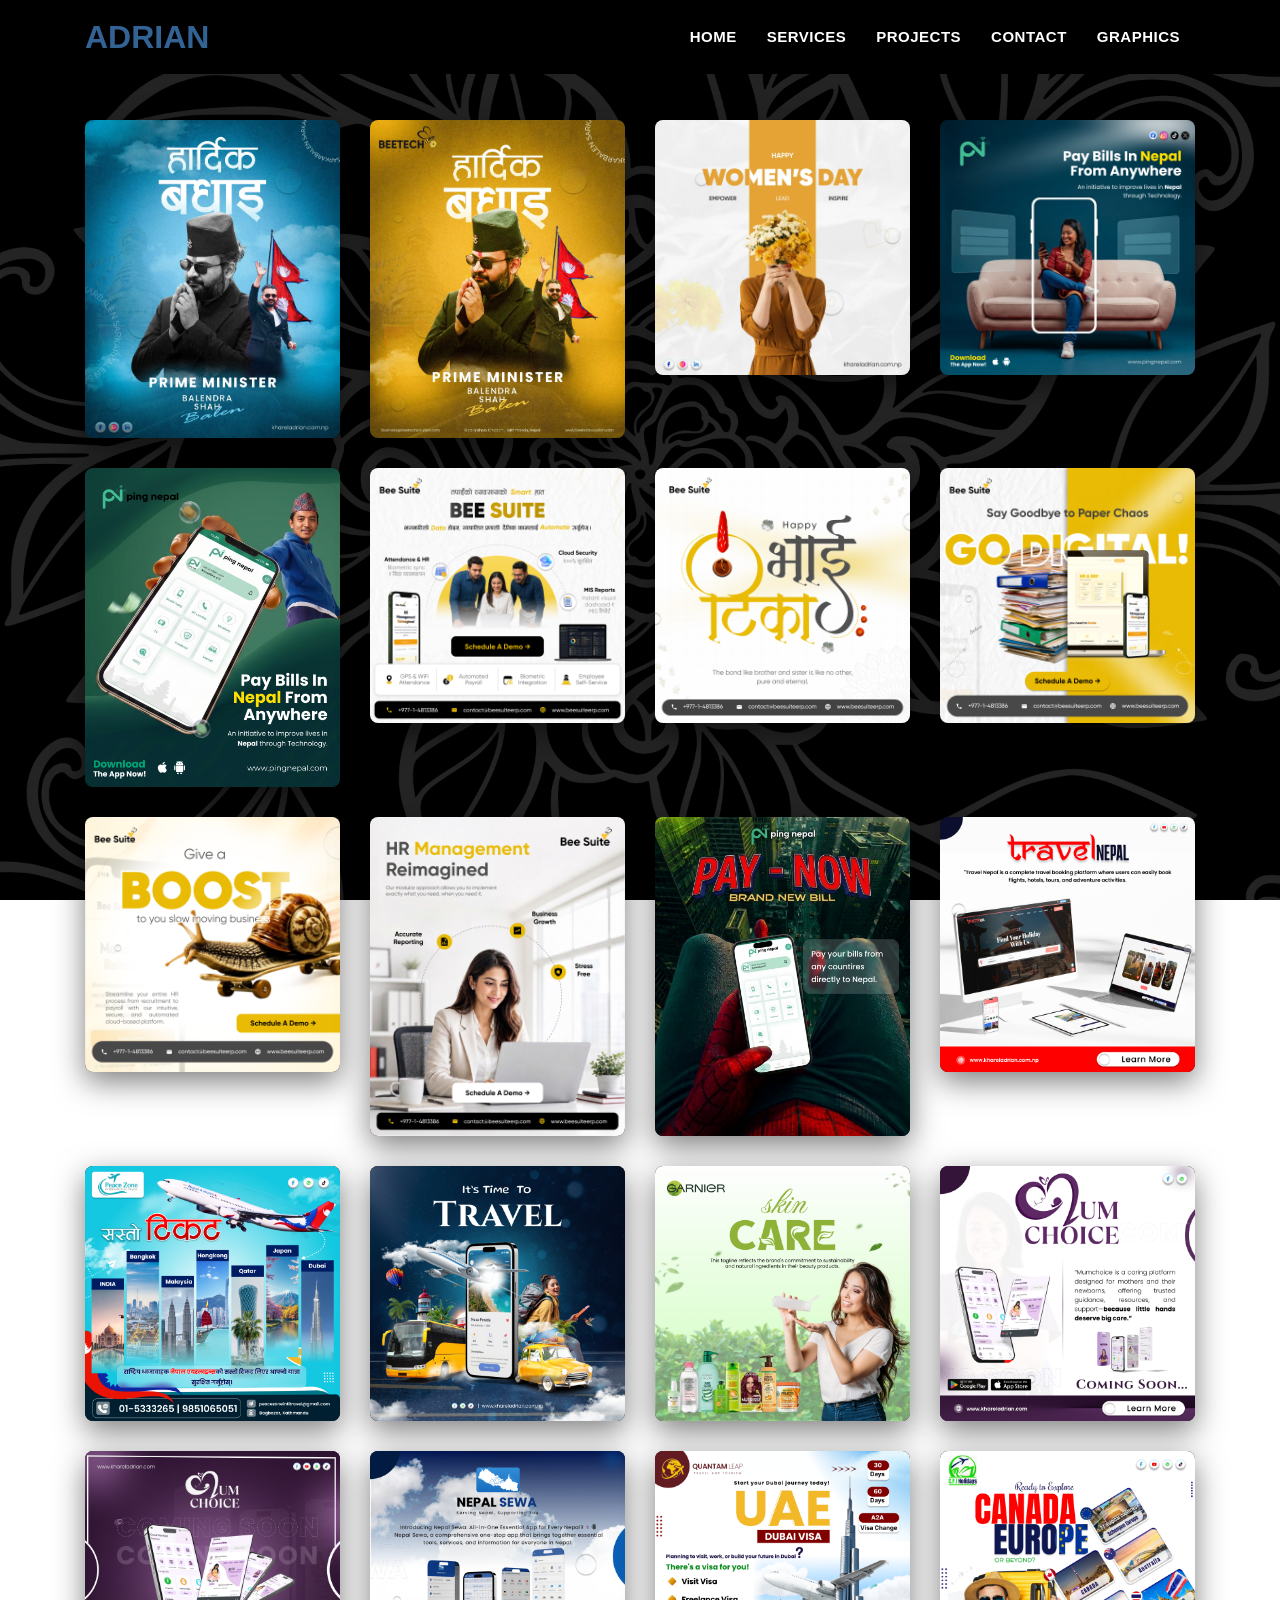
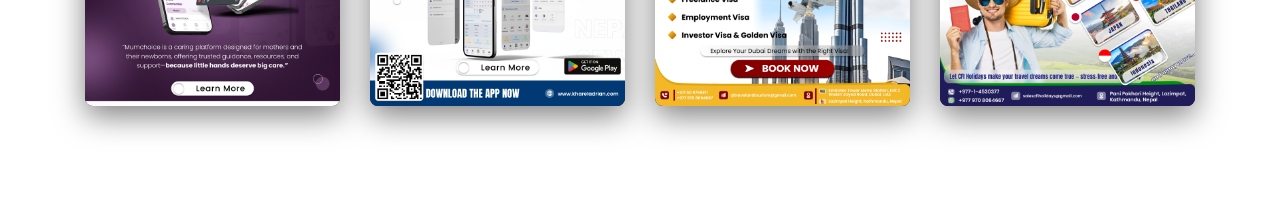
==== commit 69bed07d: "added images" ====
--- a/graphics.html
+++ b/graphics.html
@@ -165,6 +165,95 @@
                 </div>
             </div>
 
+    <div class="col-lg-3 col-md-4 col-sm-6 col-xs-12">
+                <div class="portfolio-box">
+                    <a href="ping 1.png" class="portfolio-link">
+                        <img src="ping 1.png" class="img-responsive" alt="Portfolio Work 2">
+                        <div class="portfolio-overlay"></div>
+                    </a>
+                </div>
+            </div>
+
+            <div class="col-lg-3 col-md-4 col-sm-6 col-xs-12">
+                <div class="portfolio-box">
+                    <a href="1.png" class="portfolio-link">
+                        <img src="1.png" class="img-responsive" alt="Portfolio Work 2">
+                        <div class="portfolio-overlay"></div>
+                    </a>
+                </div>
+            </div>
+
+ <div class="col-lg-3 col-md-4 col-sm-6 col-xs-12">
+                <div class="portfolio-box">
+                    <a href="1st post.png" class="portfolio-link">
+                        <img src="1st post.png" class="img-responsive" alt="Portfolio Work 2">
+                        <div class="portfolio-overlay"></div>
+                    </a>
+                </div>
+            </div>
+
+ <div class="col-lg-3 col-md-4 col-sm-6 col-xs-12">
+                <div class="portfolio-box">
+                    <a href="1st post-1.png" class="portfolio-link">
+                        <img src="1st post-1.png" class="img-responsive" alt="Portfolio Work 2">
+                        <div class="portfolio-overlay"></div>
+                    </a>
+                </div>
+            </div>
+
+            <div class="col-lg-3 col-md-4 col-sm-6 col-xs-12">
+                <div class="portfolio-box">
+                    <a href="care.png" class="portfolio-link">
+                        <img src="care.png" class="img-responsive" alt="Portfolio Work 2">
+                        <div class="portfolio-overlay"></div>
+                    </a>
+                </div>
+            </div>
+
+              <div class="col-lg-3 col-md-4 col-sm-6 col-xs-12">
+                <div class="portfolio-box">
+                    <a href="mumchoce.png" class="portfolio-link">
+                        <img src="mumchoce.png" class="img-responsive" alt="Portfolio Work 2">
+                        <div class="portfolio-overlay"></div>
+                    </a>
+                </div>
+            </div>
+
+ <div class="col-lg-3 col-md-4 col-sm-6 col-xs-12">
+                <div class="portfolio-box">
+                    <a href="mumchoce-1.png" class="portfolio-link">
+                        <img src="mumchoce-1.png" class="img-responsive" alt="Portfolio Work 2">
+                        <div class="portfolio-overlay"></div>
+                    </a>
+                </div>
+            </div>
+
+             <div class="col-lg-3 col-md-4 col-sm-6 col-xs-12">
+                <div class="portfolio-box">
+                    <a href="nepal sewa.png" class="portfolio-link">
+                        <img src="nepal sewa.png" class="img-responsive" alt="Portfolio Work 2">
+                        <div class="portfolio-overlay"></div>
+                    </a>
+                </div>
+            </div>
+
+              <div class="col-lg-3 col-md-4 col-sm-6 col-xs-12">
+                <div class="portfolio-box">
+                    <a href="quantam.png" class="portfolio-link">
+                        <img src="quantam.png" class="img-responsive" alt="Portfolio Work 2">
+                        <div class="portfolio-overlay"></div>
+                    </a>
+                </div>
+            </div>
+
+  <div class="col-lg-3 col-md-4 col-sm-6 col-xs-12">
+                <div class="portfolio-box">
+                    <a href="quantam-1.png" class="portfolio-link">
+                        <img src="quantam-1.png" class="img-responsive" alt="Portfolio Work 2">
+                        <div class="portfolio-overlay"></div>
+                    </a>
+                </div>
+            </div>
 
             </div>
     </div>
--- a/css/main.css
+++ b/css/main.css
@@ -1613,7 +1613,7 @@
     left: 0;
     width: 100%;
     height: 100%;
-    background: #336294; /* Using your theme green #08d665 */
+    background: #33629434; /* Using your theme green #08d665 */
     display: flex;
     align-items: center;
     justify-content: center;
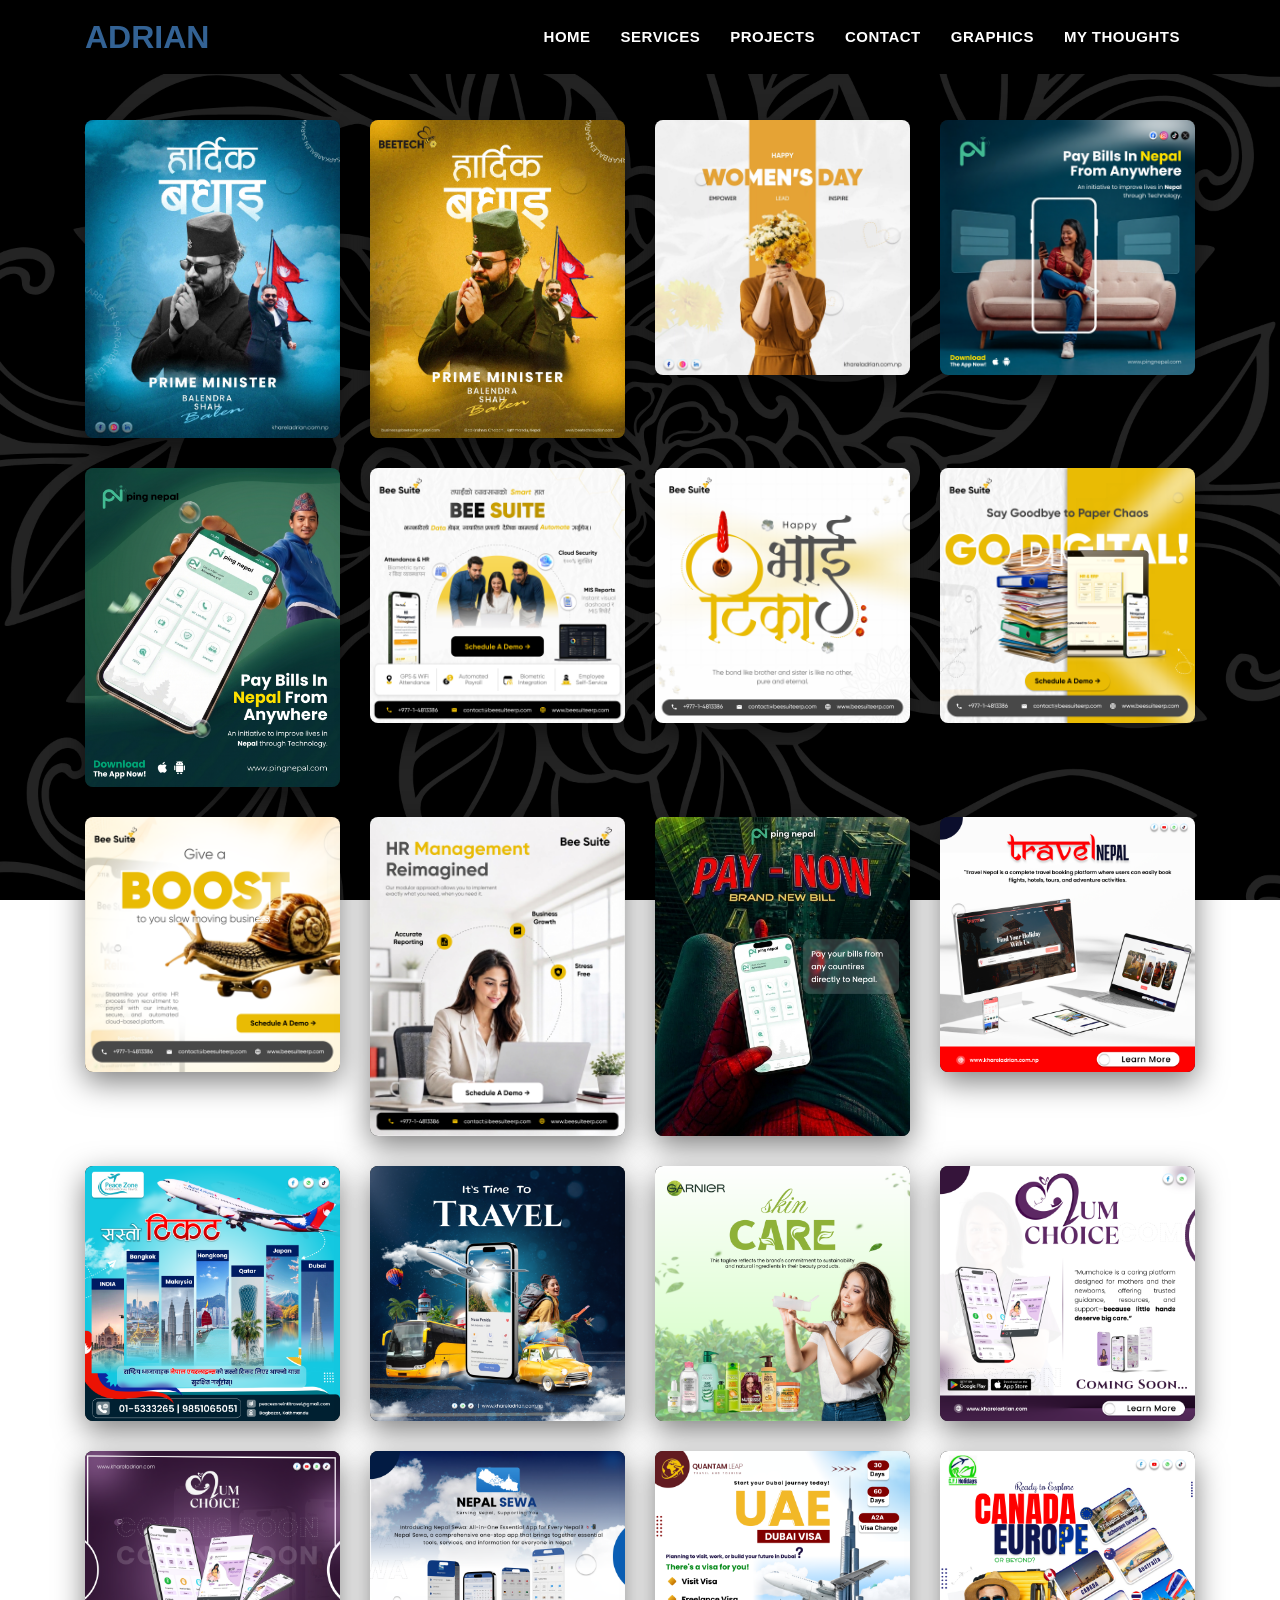
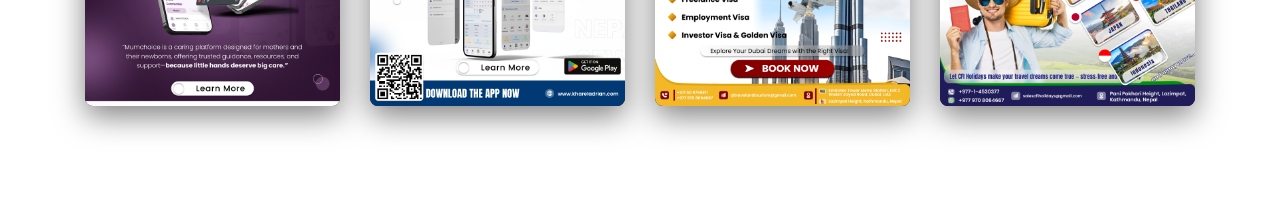
==== commit f9a4052a: "add" ====
--- a/graphics.html
+++ b/graphics.html
@@ -53,6 +53,7 @@
 						  <li class="nav-item"><a class="nav-link" href="#blog">Projects</a></li>			
 						  <li class="nav-item"><a class="nav-link" href="#contact">Contact</a></li>
 						  <li class="nav-item"><a class="nav-link" href="graphics.html">Graphics</a></li>
+                          <li class="nav-item"><a class="nav-link" href="#thoughts">My Thoughts</a></li>
 						</ul>
 				    </div>
 				</div>
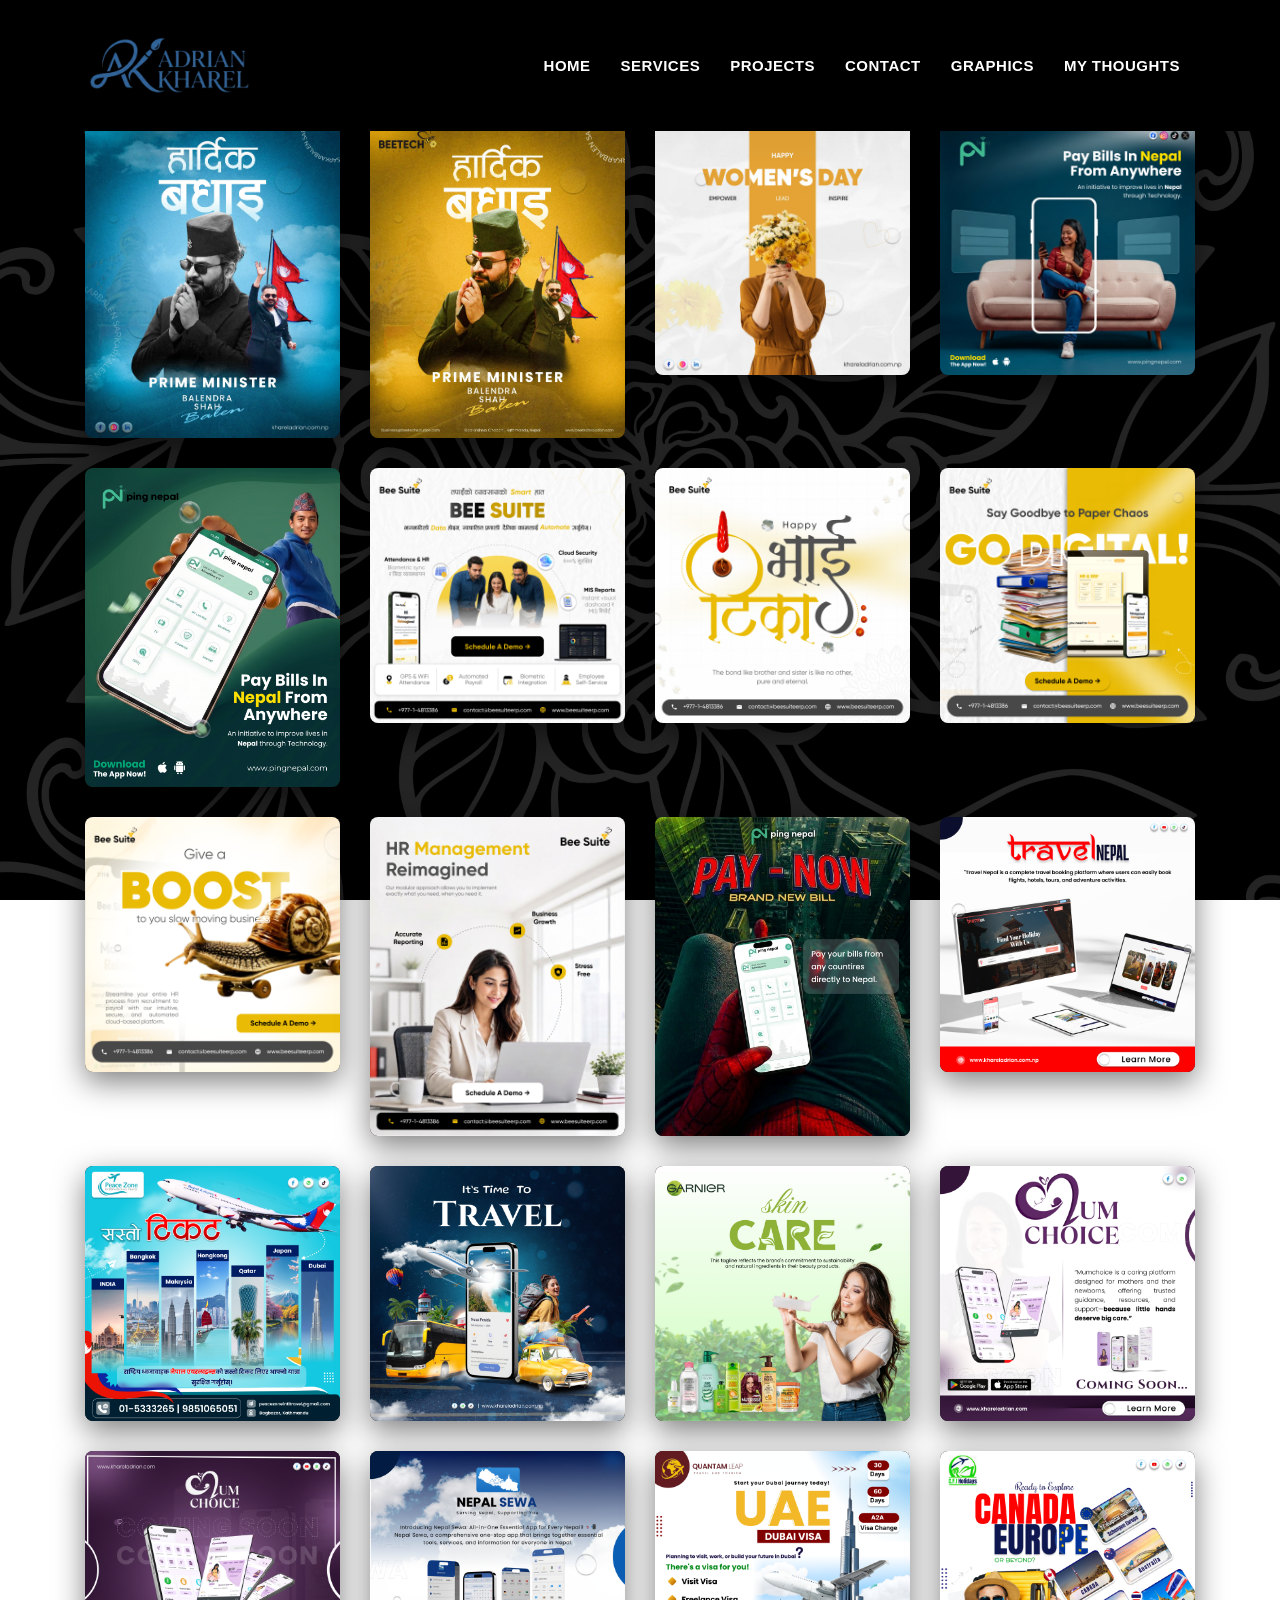
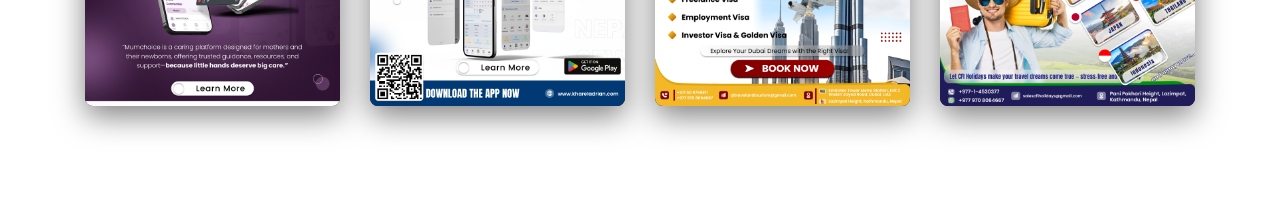
==== commit 2705e2f4: "logo" ====
--- a/graphics.html
+++ b/graphics.html
@@ -41,7 +41,7 @@
 		<!-- START NAVBAR -->
 			<nav class="navbar navbar-toggleable-sm fixed-top navbar-light bg-faded site-navigation dark_bg_menu">
 				<div class="container">
-					<a class="navbar-brand" href="index.html"><p>ADRIAN</p></a>          
+					<a class="navbar-brand" href="index.html"><p><img src="logo.png" alt="Adrian Kharel" style="max-height: 100px;"></p></a>          
 				    <button class="navbar-toggler" type="button" data-toggle="collapse" data-target="#navbarCollapse" aria-controls="navbarCollapse" aria-expanded="false" aria-label="Toggle navigation">
 						<span class="navbar-toggler-icon"></span>
 				    </button>
